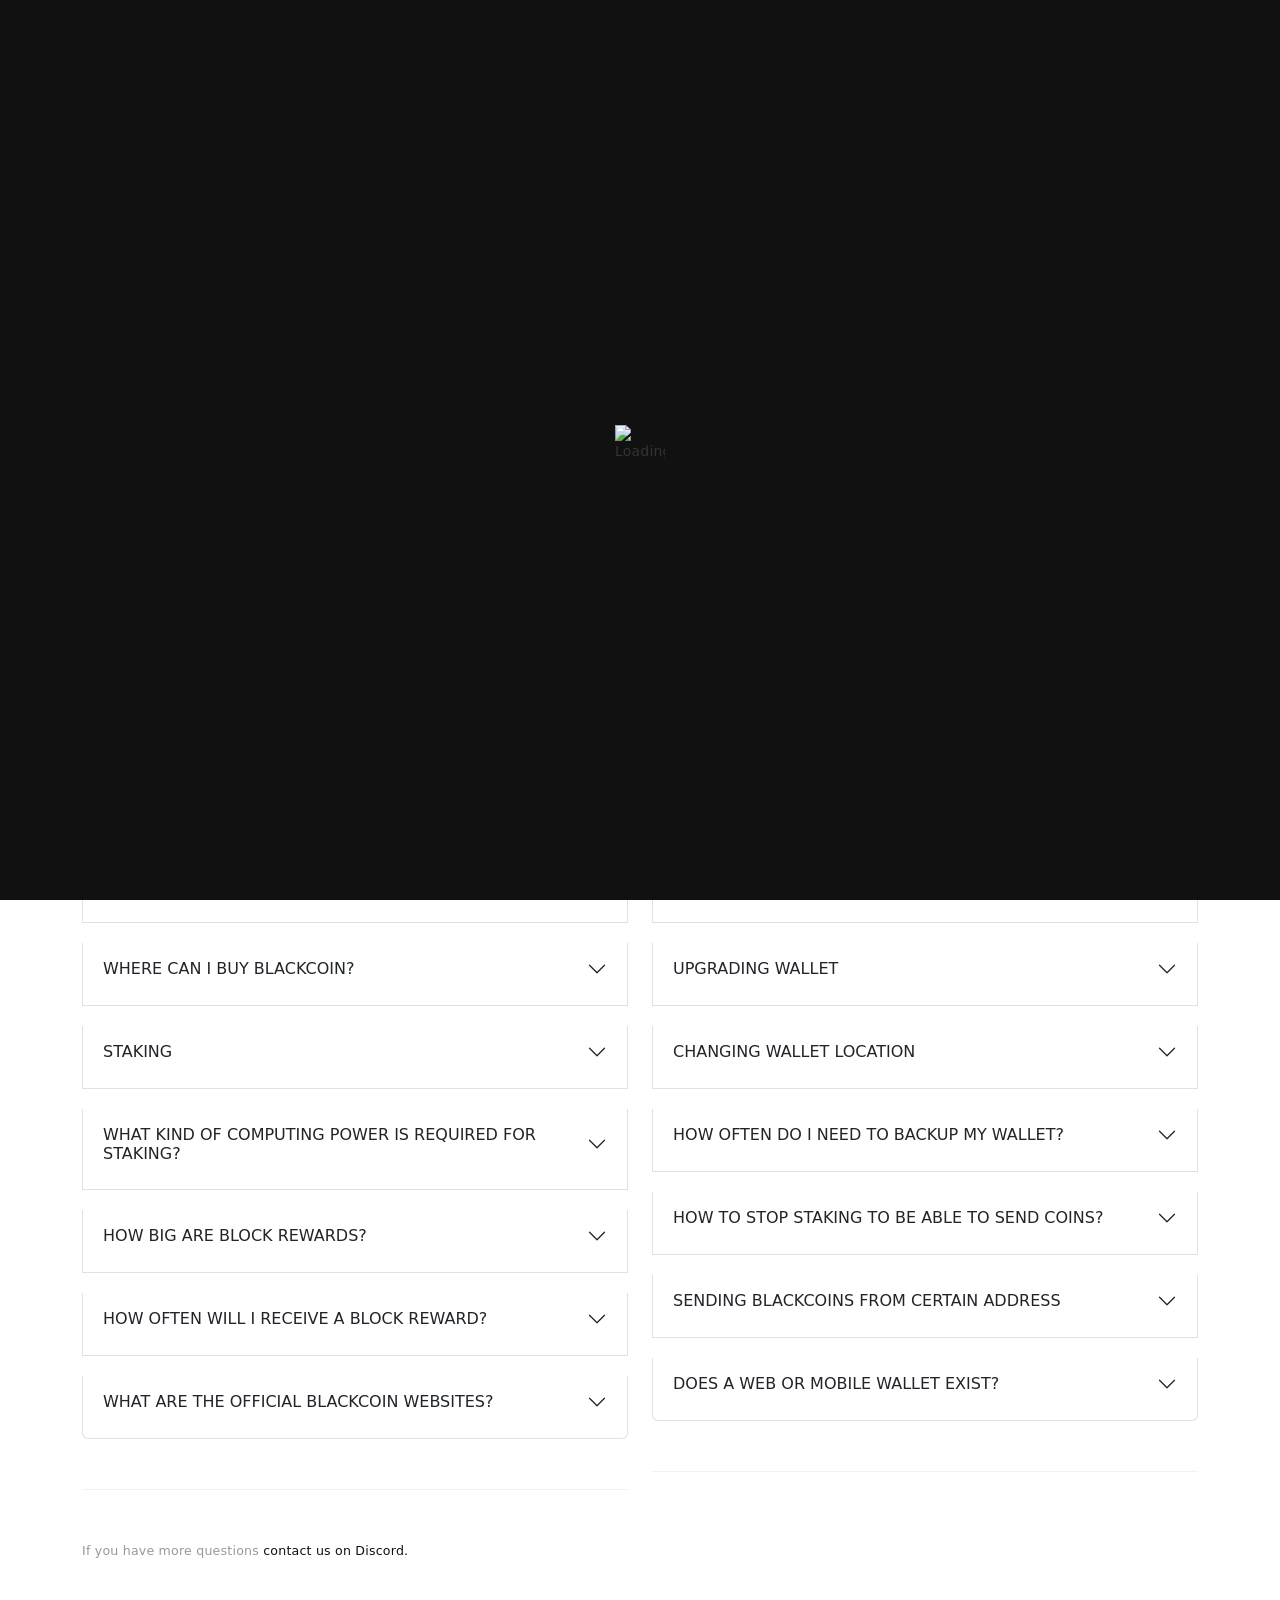
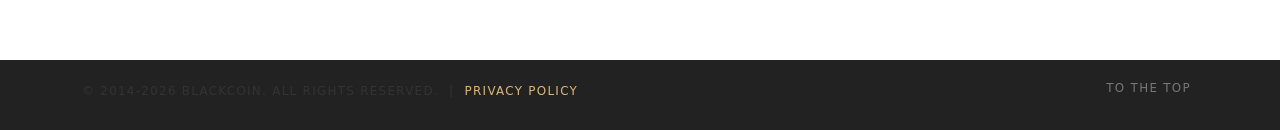
==== faq/index.html @ 96b2a144 "bootstrap 5 upgrade - phase 1" ====
<!doctype html>
<html class="no-js" lang="en">

<head>
  <meta charset="utf-8">
  <meta http-equiv="X-UA-Compatible" content="IE=edge">
  <meta name="viewport" content="width=device-width, initial-scale=1">
  <title>Blackcoin - F.A.Q</title>
  <meta name="description"
    content="Blackcoin FAQ - Frequently asked questions about Blackcoin, Proof of Stake, staking rewards, and the BLK cryptocurrency.">

  <!-- Favicon -->
  <link rel="shortcut icon" href="../favicon.ico">
  <!-- Bootstrap -->
  <link rel="stylesheet" href="../assets/styles/bootstrap/5.3.3/bootstrap.min.css">
  <!-- Fonts -->
  <link rel="stylesheet" href="../assets/styles/fontawesome/all.min.css">
  <link rel="stylesheet" href="../assets/styles/fontawesome/v4-shims.min.css">
  <!-- Slider -->
  <link rel="stylesheet" href="../assets/styles/slick.css">
  <!-- Animate.css -->
  <link rel="stylesheet" href="../assets/styles/animate.css">


  <!-- Definity CSS -->
  <link rel="stylesheet" href="../assets/styles/main.bs5.css">
  <link rel="stylesheet" href="../assets/styles/responsive.bs5.css">

  <!-- Specific to this site - Last to run -->
  <link rel="stylesheet" href="../assets/styles/blackcoin.css">

  <style id="custom styles" type="text/css">
    a {
      color: #ddb77a;
      text-decoration: none !important;
    }

    a:hover {
      color: #ccc !important;
    }

    a:focus {
      color: #ccc !important;
    }
  </style>

</head>

<body id="page-top">

  <!-- ========== Preloader ========== -->

  <div class="preloader">
    <img src="../assets/images/loader.svg" alt="Loading...">
  </div>



  <!-- ========== Navigation ========== -->

  <nav class="navbar navbar-expand-md navbar-dark bg-dark fixed-top mega navbar-trans" role="navigation">
    <div class="container">
      <div class="navbar-header">
        <button class="navbar-toggler collapsed" type="button" data-bs-toggle="collapse" href="#navbar"
          aria-expanded="false" aria-controls="navbar">
          <span class="visually-hidden">Toggle navigation</span>
          <span class="navbar-toggler-icon"></span>
        </button>

        <!-- Logo -->
        <a class="navbar-brand" href="../"><img src="../assets/images/logo-light.png" alt="Blackcoin - Logo"></a>
      </div><!-- / .navbar-header -->

      <!-- Navbar Links -->
      <div id="navbar" class="navbar-collapse collapse">
        <ul class="nav navbar-nav">

          <!-- Home -->
          <li class="dropdown mega-fw">
            <a href="../">Home</a>
          </li><!-- / Home -->


          <!-- Discover -->
          <li class="dropdown">
            <a href="/#" class="dropdown-toggle" data-bs-toggle="dropdown"
              role="button" aria-haspopup="true" aria-expanded="false"><span style="color: #ddb77a;">Discover
              </span><span class="caret"></span></a>
            <ul class="dropdown-menu">
              <div class="row">
                <!-- Basic -->
                <div class="col-lg-6 mb-sm-30">
                  <li><a href="../#about">About</a></li>
                  <!--<li><a href="bounties/">Bounties</a></li>-->
                  <li><a href="../#community">Community</a></li>
                  <li><a href="../#donations">Donations</a></li>
                  <li><a href="../team/">Team</a></li>
                  <!--<li><a href="#features">Features</a></li>-->
                  <li><a href="../faq/"><span style="color: #ddb77a;">FAQ</span></a></li>
                </div>
              </div><!-- / .row -->
            </ul><!-- / .dropdown-menu -->
          </li><!-- / Discover -->


          <!-- Buy -->
          <li class="dropdown mega-fw">
            <a href="../#buy">Buy </a>
          </li><!-- / Buy -->


          <!-- Downloads -->
          <li class="dropdown mega-fw">
            <a href="../#downloads">Downloads </a>
          </li><!-- / Downloads -->


        </ul><!-- / .nav .navbar-nav -->


        <!-- Navbar Links Right -->
        <ul class="nav navbar-nav ms-auto">


          <!-- Links -->
          <li class="dropdown">
            <a href="../#" class="dropdown-toggle" data-bs-toggle="dropdown"
              role="button" aria-haspopup="true" aria-expanded="false"><span style="color: #ddb77a;">Links </span><span
                class="caret"></span></a>
            <ul class="dropdown-menu">
              <li><a href="https://chainz.cryptoid.info/blk/">CryptoID Explorer</a></li>
              <li><a href="https://www.coingecko.com/en/coins/blackcoin">Coingecko</a></li>
              <li><a href="https://coinmarketcap.com/currencies/blackcoin/#charts">Coinmarketcap</a></li>
              <li><a href="https://coinpaprika.com/coin/blk-blackcoin/">Coinpaprika</a></li>
              <li><a href="https://blackcoin.nl">BlackcoinNL</a></li>
              <!-- <li><a href="https://bitinfocharts.com/blackcoin/">Bitinfocharts Explorer</a></li> -->
              <li><a href="https://gitlab.com/blackcoin/">Gitlab</a></li>
              <li><a href="https://github.com/CoinBlack/">Github</a></li>
            </ul>
          </li><!-- / Links -->

          <!-- News -->

          <li class="dropdown mega-fw">
            <a href="#" class="dropdown-toggle" data-bs-toggle="dropdown"
              role="button" aria-haspopup="true" aria-expanded="false"><span class="badge bg-danger">News </span><span
                class="caret"></span></a>
            <ul class="dropdown-menu">
              <div class="row" style="margin: 0; padding: 15px 0;">
                <div class="col-lg-6 mb-sm-20">
                  <li class="dropdown-header">Markets</li>
                  <li role="separator" class="divider"></li>

                  <div style="padding: 0 20px;">
                    <script src="https://widgets.coingecko.com/gecko-coin-ticker-widget.js"></script>
                    <gecko-coin-ticker-widget locale="en" dark-mode="true" transparent-background="true"
                      coin-id="blackcoin" initial-currency="usd"></gecko-coin-ticker-widget>
                  </div>
                </div>

                <div class="col-lg-6 mb-sm-20">
                  <li class="dropdown-header">X</li>
                  <li role="separator" class="divider"></li>

                  <div class="textwidget">
                    <center>
                      <p style="background-color: #171717; padding: 20px;">
                        <a href="https://x.com/BlackcoinOrg" target="_blank" rel="noopener" style="color: #ddb77a;">@BlackcoinOrg on X</a><br><br>
                        <a href="https://x.com/BlackcoinNL" target="_blank" rel="noopener" style="color: #ddb77a;">@BlackcoinNL on X</a>
                      </p>
                    </center>
                  </div>
                </div>
              </div>
            </ul>
          </li><!-- / News -->
        </ul><!-- / .nav .navbar-nav .ms-auto -->
      </div>
      <!--/.navbar-collapse -->
    </div><!-- / .container -->
  </nav><!-- / .navbar -->

  <!-- ========== END HEAD ========== -->
  <!-- ========== END HEAD ========== -->
  <!-- ========== END HEAD ========== -->
  <!-- ========== END HEAD ========== -->
  <!-- ========== END HEAD ========== -->


  <!-- ========== FAQ Layout - 1 ========== -->

  <section class="container section">
    <header class="sec-heading">
      <h2>General Questions</h2>
      <span class="subheading">Frequently Asked Questions</span>
    </header>

    <div class="row ws-s">

      <!-- FAQ Group 1 -->
      <div class="col-md-6">
        <div class="faq-group-header ws-s">
          <h4 class="mb-30">General</h4>
          <p>General questions about Blackcoin.</p>
        </div>

        <!-- FAQ Accordion -->
        <div class="accordion accordions-1 ws-s" id="faq-accordion-1">

          <!-- Item 1 -->
          <div class="accordion-item">
            <h2 class="accordion-header" id="faq-1-h-1">
              <button class="accordion-button collapsed" type="button" data-bs-toggle="collapse" data-bs-target="#faq-1-collapse-1">
                MORE ABOUT BLACKCOIN
              </button>
            </h2>
            <div id="faq-1-collapse-1" class="accordion-collapse collapse" data-bs-parent="#faq-accordion-1">
              <div class="accordion-body">
                Think of it like a <span style="color: #c19959;">peoples bank</span>. Your <span
                  style="color: #c19959;">accounts cant be frozen</span>, it is completely and <span
                  style="color: #c19959;">always free</span>, it is <span style="color: #c19959;">anonymous</span>, much
                <span style="color: #c19959;">more secure</span> than traditional banking and <span
                  style="color: #c19959;">payments can be sent to anyone in the world within seconds</span>.<br />
                Anyone can create an account just by downloading the software. This bank has no owners and cannot be
                shut down. Because it is <span style="color: #c19959;">peer to peer</span>, it is <span
                  style="color: #c19959;">completely transparent</span>. There is a limited supply of coins making it
                valuable and a great store of wealth like gold. New coins can only be generated by the networks 1%
                rewards.<p>
                <p>So welcome to the <span style="color: #c19959;">future of currency!</span></p>
                <p><span style="color: #c19959;">Safe, fast, secure, anonymous, exciting and most of all fun!</span>
                </p>
                <p>Here are some other accomplishments or honorable mentions:</p>
                <p>-Blackcoin was the <span style="color: #c19959;">first coin to go full proof of stake.</span><br />
                  -It is also the worlds <span style="color: #c19959;">first coin to have working smart
                    contracts.</span><br />
                  -In early 2014 Blackcoin was the <span style="color: #c19959;">first coin to combine POS with a
                    multipool.</span> It was so powerful it was nicknamed the "Blackhole".<br />
                  -Blackcoin was the <span style="color: #c19959;">first coin to crowdfund and hire an advertising/PR
                    agency Max Bourges!</span><br />
                  -Blackcoin is known for <span style="color: #c19959;">having an outstanding community.</span>
                  Everyone is a star here at Blackcoin. They have all worked tirelessly to make this coin one of
                  actions instead of words.</p>
              </div>
            </div>
          </div><!-- / .accordion-item -->

          <!-- Item 2 -->
          <div class="accordion-item">
            <h2 class="accordion-header" id="faq-1-h-2">
              <button class="accordion-button collapsed" type="button" data-bs-toggle="collapse" data-bs-target="#faq-1-collapse-2">
                HOW DOES IT WORK?
              </button>
            </h2>
            <div id="faq-1-collapse-2" class="accordion-collapse collapse" data-bs-parent="#faq-accordion-1">
              <div class="accordion-body">
                Did you know that in the United States that cryptocurrency is considered a commodity? So this means you
                get incredible tax breaks! Also many countries do not even tax it. Many people think smart contracts are
                the future! This is like the dawn of the internet.<br />
                <span style="color: #c19959;">Money will never be the same again</span>. So how does this work?<p>
                <p>The ability to manage transactions and issue additional blackcoins is all handled by the network of
                  users utilizing Blackcoin. <br />
                  So this means <span style="color: #c19959;">YOU are the banker</span>. Because the <span
                    style="color: #c19959;">Blackcoin network is run by the people</span>, holders of Blackcoin, <span
                    style="color: #c19959;">who receive a 1% yearly reward through a process called
                    staking</span>.<br />
                  Blackcoin is <span style="color: #c19959;">open-source</span> too, meaning that the software that
                  makes it function is completely available for public scrutiny giving you peace of mind. <span
                    style="color: #c19959;">No one owns Blackcoin</span>, it is not a single entity; <span
                    style="color: #c19959;">anyone can be a part of it</span>. The bank history is also called a
                  "Blockchain". This history is shared by everyone. So when you download the program you save a copy
                  of the history and share it! In addition you will stake while the software is running and make sure
                  the bank history is secure. So it is <span style="color: #c19959;">impossible to counterfeit</span>.
                  Your account is a collection of keys. You can use those keys to sign transactions and evencontracts!
                  Nobody else in the world has a copy of those keys, only you. So it is <span
                    style="color: #c19959;">impossible to forge your digital signature</span>. Thanks to the brilliant
                  combination of digital signatures and torrents, cryptocurrency has risen to popularity.</p>
                <p>So to summarize:</p>
                <p>&#8211;<span style="color: #c19959;">Everyone gets paid to keep the network secure</span><br />
                  -Everyone shares the bank history, so <span style="color: #c19959;">its transparent</span><br />
                  -The software is open source so you know <span style="color: #c19959;">its safe</span><br />
                  &#8211;<span style="color: #c19959;">It is anonymous</span> and anyone can open an account<br />
                  &#8211;<span style="color: #c19959;">It is extremely fast</span>, you can send money to anyone in
                  the world within minutes<br />
                  &#8211;<span style="color: #c19959;">It is</span> and will always BE <span
                    style="color: #c19959;">FREE.</span>
              </div>
            </div>
          </div><!-- / .accordion-item -->

          <!-- Item 3 -->
          <div class="accordion-item">
            <h2 class="accordion-header" id="faq-1-h-3">
              <button class="accordion-button collapsed" type="button" data-bs-toggle="collapse" data-bs-target="#faq-1-collapse-3">
                BLACKCOIN VS BITCOIN
              </button>
            </h2>
            <div id="faq-1-collapse-3" class="accordion-collapse collapse" data-bs-parent="#faq-accordion-1">
              <div class="accordion-body">
                So <span style="color: #c19959;">what makes Blackcoin so different from Bitcoin?</span>
                <p>
                <p>We love Bitcoin however we also seek to improve on it. <span style="color: #c19959;">Because
                    Bitcoin is so big, it takes too much time for people to agree on innovative changes</span>. This
                  is why there was a huge surge in alternative currencies last few years. This has paved the way for
                  Blackcoin.<br />
                  <span style="color: #c19959;">Blackcoin</span> has continued to lead the way in blockchain
                  innovation. <br />
                  The coin itself <span style="color: #c19959;">has been forked from Github more than any other coin
                    in the world!</span> It was started by Rat4 who worked on mostly POS (Proof of Stake) innovations.
                  Rat4 wanted to prove that staking could be <span style="color: #c19959;">secure and more efficient
                    than BitCoins old fashioned and expensive Proof of Work</span>.
                </p>
                <p>Several members of the community combined the fast POS with a mining pool to help support the
                  market price and volume by applying upward pressure and this resulted in a huge rise in Blackcoin
                  popularity. Later Rat4 was joined by David Zimbeck the sole creator of <span
                    style="color: #c19959;">BlackHalo</span> who was an active community member. David who was
                  previously well known in other fields such as Chess and Entertainment taught himself Python and
                  coded a 'Smart Contracting' platform called BitHalo. Because he believed in Rat4 and agreed with the
                  security of Blackcoin and the Multipool innovations, David chose to debut Halo in Blackcoin. Because
                  of this, <span style="color: #c19959;">Blackcoin was an entire year ahead of other Smart Contracting
                    proposals such as Ethereum</span>. Rat4 then took to making proof of stake more secure by forcing
                  users to interact more with the network and to eliminate some of the security flaws. So he created
                  <span style="color: #c19959;">Proof of Stake 2.0</span>. In 2015, Rat4 has started working on a 3.0
                  protocol to finally master the protocol. In the meantime, David released a Decentralized Marketplace
                  and Decentralized Servers and greatly improved BlackHalo giving it tons of new and exciting features
                  focused on user friendliness. All of this was to prepare the coin for the arrival of a <span
                    style="color: #c19959;">Decentralized Exchange built solely on Blackcoin</span>. Since then, many
                  other developers have contributed. Drunkonsound, a community member, built and sponsored the exco.in
                  exchange as well as several other Blackcoin projects. The exco.in exchange was the first exchange to
                  have live, high frequency trading and built with lots of great charting and features for trading.
                  Again Blackcoin grew and a new project, Legionairre was also started by a community member, btclaw.
                  Legionairre gives people the ability to have <span style="color: #c19959;">Stealth Addresses</span>.
                  Their primary focus is your privacy. The momentum in Blackcoin has been continuing and <span
                    style="color: #c19959;">every year more new and exciting features are being added</span>.
                </p>
                <p>The best part is, if you get involved you can be part of all of the excitement of <span
                    style="color: #c19959;">the future of the internet</span>.
              </div>
            </div>
          </div><!-- / .accordion-item -->

          <!-- Item 4 -->
          <div class="accordion-item">
            <h2 class="accordion-header" id="faq-1-h-4">
              <button class="accordion-button collapsed" type="button" data-bs-toggle="collapse" data-bs-target="#faq-1-collapse-4">
                PROOF OF STAKE VS PROOF OF WORK
              </button>
            </h2>
            <div id="faq-1-collapse-4" class="accordion-collapse collapse" data-bs-parent="#faq-accordion-1">
              <div class="accordion-body">
                Proof-of-Work was a fantastic innovation that formed the backbone of the original Bitcoin protocol. The
                idea is that by solving a computationally intensive math problem, one can prove the effort they've done
                to secure the protocol. This is how a blockchain is generated, and the effort that is required to
                perform this computations contribute to a coin's scarcity and value. <p></p>
                However, <span style="color: #c19959;">Proof-of-Work eventually becomes an extraordinarily expensive
                  system</span>.<p></p>
                <span style="color: #c19959;">Proof of Stake solves this issue</span> in a very elegant way. Rather than
                using computer power as a scarce resource to generate security, Proof of Stake uses the scarcity of the
                coin itself. A user may choose to <span style="color: #c19959;">"stake" his coins to generate the next
                  block in the chain</span>, and his chance of doing so is basically proportional to the weight of his
                own coins. <p></p>
                Blackcoin was notably the first coin to use a Proof-of-Work creation cycle followed by transition to
                full Proof-of-stake. <br />
                <span style="color: #c19959;">Proof-of-Stake is eco-friendly and efficient, and avoids the vast waste of
                  energy and hardware overhead of Proof-of-Work based networks</span>.<br />
                Over time, Blackcoin's core protocol has made industry-leading improvements to Proof-of-Stake security
                and general functionality (PoS 2.0 and PoS 3.0).
              </div>
            </div>
          </div><!-- / .accordion-item -->

          <!-- Item 5 -->
          <div class="accordion-item">
            <h2 class="accordion-header" id="faq-1-h-5">
              <button class="accordion-button collapsed" type="button" data-bs-toggle="collapse" data-bs-target="#faq-1-collapse-5">
                THE ANNUAL INFLATION OF BLACKCOIN
              </button>
            </h2>
            <div id="faq-1-collapse-5" class="accordion-collapse collapse" data-bs-parent="#faq-accordion-1">
              <div class="accordion-body">
                It is a fixed amount of BLK due to <span style="color: #c19959;">static block reward</span>, and a
                slightly less inflation rate year on year because of that. <br />
                <p></p>
                The block time target is 67 seconds, so working that out per year (60/67 x 60) x 24 x 365 is 470686
                block rewards (1.5BLK) in a year which is <span style="color: #c19959;">706,030 new BLK per year
                  roughly.</span> As of right now, 706,030 is 1.172% of the total supply of 60,238,885 BLK. <br />
                <p></p>
                This 1.172% is distributed to only fraction of the shareholders, the ones who stake. <span
                  style="color: #c19959;">The reward rate is way above 1%, average to 4-8% annual depending on time and
                  amount of
                  BLK staked.</span><br />
                <p></p>
                That means if only 20% of coins were being actively staked, you could actually get around 5%/year for
                continually staking, since 80% of people (avg) weren't staking and get nothing.
              </div>
            </div>
          </div><!-- / .accordion-item -->

          <!-- Item 6 -->
          <div class="accordion-item">
            <h2 class="accordion-header" id="faq-1-h-6">
              <button class="accordion-button collapsed" type="button" data-bs-toggle="collapse" data-bs-target="#faq-1-collapse-6">
                WHERE CAN I CHECK THE NETWORK WEIGHT?
              </button>
            </h2>
            <div id="faq-1-collapse-6" class="accordion-collapse collapse" data-bs-parent="#faq-accordion-1">
              <div class="accordion-body">
                You can check the network weight on the <span style="color: #c19959;">bottom right of your
                  wallet</span>.<br /> or by running the getstakinginfo command from the debug console.
                Network weight is computed from the last 72 blocks.
              </div>
            </div>
          </div><!-- / .accordion-item -->

          <!-- Item 7 -->
          <div class="accordion-item">
            <h2 class="accordion-header" id="faq-1-h-7">
              <button class="accordion-button collapsed" type="button" data-bs-toggle="collapse" data-bs-target="#faq-1-collapse-7">
                WHERE CAN I BUY BLACKCOIN?
              </button>
            </h2>
            <div id="faq-1-collapse-7" class="accordion-collapse collapse" data-bs-parent="#faq-accordion-1">
              <div class="accordion-body">
                You can purchase blackcoins on different <span style="color: #c19959;">online exchanges</span>.<br />
                <p></p>
                You could find exchanges with the biggest volumes at <a
                  href=" https://coinmarketcap.com/currencies/blackcoin/#markets"
                  target="_blank">Coinmarketcap.com/Markets</a>
              </div>
            </div>
          </div><!-- / .accordion-item -->

          <!-- Item 8 -->
          <div class="accordion-item">
            <h2 class="accordion-header" id="faq-1-h-8">
              <button class="accordion-button collapsed" type="button" data-bs-toggle="collapse" data-bs-target="#faq-1-collapse-8">
                STAKING
              </button>
            </h2>
            <div id="faq-1-collapse-8" class="accordion-collapse collapse" data-bs-parent="#faq-accordion-1">
              <div class="accordion-body">
                Blackcoin is a pure PoS (Proof-of-Stake) coin and can no longer be mined in the usual way. However, you
                can still mine by what is called <span style="color: #c19959;">Staking</span>. This also serves to <span
                  style="color: #c19959;">secure the network</span> and aid in the various transactions made for all
                Blackcoin users. <span style="color: #c19959;">Staking will earn you from 1% to 8% (depend on the
                  network weight) of your total amount of coins held in your wallet over the period of a year</span>,
                and will start as soon as you have unlocked your wallet. <p></p>
                Once you start to Stake, you will notice that a certain amount of coins will be placed into your Stake
                balance (you can see this under the Overview tab on your wallet) and those coins will begin to stake.
                <span style="color: #c19959;">The more coins you have, the more coins you will earn by Staking.</span>
              </div>
            </div>
          </div><!-- / .accordion-item -->

          <!-- Item 9 -->
          <div class="accordion-item">
            <h2 class="accordion-header" id="faq-1-h-9">
              <button class="accordion-button collapsed" type="button" data-bs-toggle="collapse" data-bs-target="#faq-1-collapse-9">
                WHAT KIND OF COMPUTING POWER IS REQUIRED FOR STAKING?
              </button>
            </h2>
            <div id="faq-1-collapse-9" class="accordion-collapse collapse" data-bs-parent="#faq-accordion-1">
              <div class="accordion-body">
                Staking doesn't need to do a lot of work, so the <span style="color: #c19959;">requirements are
                  incredibly small</span>.<br />
                You would have a hard time to find a computer today that is NOT able to stake.
              </div>
            </div>
          </div><!-- / .accordion-item -->

          <!-- Item 10 -->
          <div class="accordion-item">
            <h2 class="accordion-header" id="faq-1-h-10">
              <button class="accordion-button collapsed" type="button" data-bs-toggle="collapse" data-bs-target="#faq-1-collapse-10">
                HOW BIG ARE BLOCK REWARDS?
              </button>
            </h2>
            <div id="faq-1-collapse-10" class="accordion-collapse collapse" data-bs-parent="#faq-accordion-1">
              <div class="accordion-body">
                You get <span style="color: #c19959;">1.5 BLK reward + any tx fees in that block</span>.
              </div>
            </div>
          </div><!-- / .accordion-item -->

          <!-- Item 11 -->
          <div class="accordion-item">
            <h2 class="accordion-header" id="faq-1-h-11">
              <button class="accordion-button collapsed" type="button" data-bs-toggle="collapse" data-bs-target="#faq-1-collapse-11">
                HOW OFTEN WILL I RECEIVE A BLOCK REWARD?
              </button>
            </h2>
            <div id="faq-1-collapse-11" class="accordion-collapse collapse" data-bs-parent="#faq-accordion-1">
              <div class="accordion-body">
                With 10000 BLK you can expect to stake around once a day (1.5BLK). <br />
                <p></p>
                There's no predicting exactly how many stakes you will get. However, <span style="color: #c19959;">if
                  you stake with more coins, you get more blocks and you more likely to find a reward</span>. Someone
                staking 24 hours a day, 365 days a year would get more (~24x) than someone staking the same amount of
                coins an hour a day. <br />
                <p></p>
                Staking is a kind of lottery. Some days you'll get more than usual, some days less. It's just an
                estimate.
              </div>
            </div>
          </div><!-- / .accordion-item -->

          <!-- Item 12 -->
          <div class="accordion-item">
            <h2 class="accordion-header" id="faq-1-h-12">
              <button class="accordion-button collapsed" type="button" data-bs-toggle="collapse" data-bs-target="#faq-1-collapse-12">
                WHAT ARE THE OFFICIAL BLACKCOIN WEBSITES?
              </button>
            </h2>
            <div id="faq-1-collapse-12" class="accordion-collapse collapse" data-bs-parent="#faq-accordion-1">
              <div class="accordion-body">
                <a href="https://blackcoin.org/" target="_blank">https://blackcoin.org</a> - <a
                  href="https://blackcoinmore.org/" target="_blank">https://blackcoinmore.org</a> - <a
                  href="https://blackcoin.nl/" target="_blank">https://blackcoin.nl</a> are <span
                  style="color: #c19959;">the only official Blackcoin websites</span>.<br />
                <p></p>
                DO NOT DOWNLOAD FROM OR SIGN UP TO ANY OTHER BLACKCOIN LOOK WEBSITE!
              </div>
            </div>
          </div><!-- / .accordion-item -->

        </div><!-- / .accordion -->

        <hr class="mb-sm-50">
      </div><!-- / .col-md-6 -->


      <!-- FAQ Group 2 -->
      <div class="col-md-6">
        <div class="faq-group-header ws-s">
          <h4 class="mb-30">Wallet</h4>
          <p>Wallet related questions/issues.</p>
        </div>

        <!-- FAQ Accordion -->
        <div class="accordion ws-s accordions-1" id="faq-accordion-2">

          <!-- Item 1 -->
          <div class="accordion-item">
            <h2 class="accordion-header" id="faq-2-h-1">
              <button class="accordion-button collapsed" type="button" data-bs-toggle="collapse" data-bs-target="#faq-2-collapse-1">
                HOW LONG DOES THE WALLET TAKE TO SYNC?
              </button>
            </h2>
            <div id="faq-2-collapse-1" class="accordion-collapse collapse" data-bs-parent="#faq-accordion-2">
              <div class="accordion-body">
                The current bootstrap is around 10.0 GB. It can take a long time to download (<span
                  style="color: #c19959;">depending on your internet speed and available peers</span>). <p></p>
              </div>
            </div>
          </div>

          <!-- Item 2 -->
          <div class="accordion-item">
            <h2 class="accordion-header" id="faq-2-h-2">
              <button class="accordion-button collapsed" type="button" data-bs-toggle="collapse" data-bs-target="#faq-2-collapse-2">
                WHY IS WALLET NOT SYNCING?
              </button>
            </h2>
            <div id="faq-2-collapse-2" class="accordion-collapse collapse" data-bs-parent="#faq-accordion-2">
              <div class="accordion-body">
                1. Make sure you have the <span style="color: #c19959;">latest wallet version</span>.<br />
                <p></p>
                2. Make sure your <span style="color: #c19959;">Firewall or Anti Virus software do not block wallet
                  connections</span>.<br />
                <p></p>
                3. Make sure your <span style="color: #c19959;">system's clock is accurate</span>.<br />
                <p></p>
                4. <span style="color: #c19959;">Coins take around 8 hours (~501 Blocks) to mature</span>.<br />
                <p></p>
                5. Wallet will create his own peer circle. It takes time. <p></p>
                However you can help the wallet with giving it a list of nodes:<p></p>
                To apply addnode, you have to find your blackcoin.conf (Legacy) or blackmore.conf (More). It should be
                here: <br />
                <p></p>
                Windows: %APPDATA%\blackmore\<br />
                Linux: $HOME/.blackmore/<br />
                Mac OSX: $HOME/Library/Application Support/blackmore/<br />
                <p></p>
                Then go to https://chainz.cryptoid.info/blk/#!network<br />
                Click on "node list"<br />
                Copy the whole list to the end of the .conf<br />
                Start Blackcoin <br />
                <p></p>
                * Sometimes OS hides file extensions so check if a .conf is not actually .conf.txt<br />
                <p></p>
                If you still receiving problems, check your debug.log, look for errors and ask on <a
                  href="https://discord.blackcoin.nl">Blackcoin Discord</a>
                <p></p>
                WHATEVER YOU DO, <span style="color: #c19959;">BACKUP YOUR WALLET.DAT!</span>
              </div>
            </div>
          </div>

          <!-- Item 3 -->
          <div class="accordion-item">
            <h2 class="accordion-header" id="faq-2-h-3">
              <button class="accordion-button collapsed" type="button" data-bs-toggle="collapse" data-bs-target="#faq-2-collapse-3">
                HOW TO SEND BLACKCOIN?
              </button>
            </h2>
            <div id="faq-2-collapse-3" class="accordion-collapse collapse" data-bs-parent="#faq-accordion-2">
              <div class="accordion-body">
                To send coins is very straight forward. <br />
                If you are sending these coins to a friend, exchange or business, then all you will need is their <span
                  style="color: #c19959;">Receive address</span> (known as a deposit address on exchanges).<br />
                If your wallet is encrypted, which hopefully it is, you will also need to have your <span
                  style="color: #c19959;">passphrase</span> (encryption phrase) ready as this is required every time you
                want to send coins out of your wallet. <br />
                <p></p>
                <span style="color: #c19959;">Pay To:</span> Enter the Blackcoin address of your friend/exchange or
                business. (These addresses will also be stored in your built-in address book, where you can label or
                re-label whenever you wish) <br />
                <p></p>
                <span style="color: #c19959;">Label:</span> This makes it easier for you to remember who the address
                belong to, so if you send to an exchange like say XeggeX, type in XeggeX exchange. <br />
                <p></p>
                <span style="color: #c19959;">Amount:</span> How much you want to send. <br />
                <p></p>
                Please note that if you are sending coins to an address, make sure that you <span
                  style="color: #c19959;">copy and paste the address</span> in to the Pay To area instead of typing it
                in. <br />
                This will hopefully prevent you from entering an incorrect address.
              </div>
            </div>
          </div>

          <!-- Item 4 -->
          <div class="accordion-item">
            <h2 class="accordion-header" id="faq-2-h-4">
              <button class="accordion-button collapsed" type="button" data-bs-toggle="collapse" data-bs-target="#faq-2-collapse-4">
                HOW TO RECEIVE BLACKCOINS?
              </button>
            </h2>
            <div id="faq-2-collapse-4" class="accordion-collapse collapse" data-bs-parent="#faq-accordion-2">
              <div class="accordion-body">
                Like sending coins, receiving them is just as simple. <br />
                If you have just bought some blackcoins from an exchange, or are being paid in BLK then you will need to
                have a Receive Address so that the coins can be sent straight to your wallet.
                <br /> By default you will only have one <span style="color: #c19959;">Receive Address</span>, so just
                right-click on it and select <span style="color: #c19959;">Copy Address</span>. This prevents from
                trying to manually type it out and making errors.
                <br />Now <span style="color: #c19959;">give that address to whoever wishes to pay you (or
                  exchange)</span>. <br />
                <p></p>
                You dont have to use the same address to receive coins for every transaction as <span
                  style="color: #c19959;">creating a new address is very simple</span>. <br />
                Just <span style="color: #c19959;">click New Address at the bottom and then label it whatever you
                  wish</span> (eg. Donation from site) so you can view individual transaction made to you easier over
                time.
              </div>
            </div>
          </div>

          <!-- Item 5 -->
          <div class="accordion-item">
            <h2 class="accordion-header" id="faq-2-h-5">
              <button class="accordion-button collapsed" type="button" data-bs-toggle="collapse" data-bs-target="#faq-2-collapse-5">
                HOW TO OPEN YOUR WALLET FOR STAKING?
              </button>
            </h2>
            <div id="faq-2-collapse-5" class="accordion-collapse collapse" data-bs-parent="#faq-accordion-2">
              <div class="accordion-body">
                Wallet Settings > <span style="color: #c19959;">Unlock Wallet</span>
              </div>
            </div>
          </div>

          <!-- Item 6 -->
          <div class="accordion-item">
            <h2 class="accordion-header" id="faq-2-h-6">
              <button class="accordion-button collapsed" type="button" data-bs-toggle="collapse" data-bs-target="#faq-2-collapse-6">
                WHAT IS THE MAX AMOUNT OF NETWORK CONNECTIONS?
              </button>
            </h2>
            <div id="faq-2-collapse-6" class="accordion-collapse collapse" data-bs-parent="#faq-accordion-2">
              <div class="accordion-body">
                The outbound connection is cap at <span style="color: #c19959;">16 max</span>.<br />
                If you want more connections, you need to accept inbound connections. <br />
                The wallet listen on port 15714. Just check if that port is not blocked. Also, It takes time for other
                peers to discover your nodes and connect to it.
              </div>
            </div>
          </div>

          <!-- Item 7 -->
          <div class="accordion-item">
            <h2 class="accordion-header" id="faq-2-h-7">
              <button class="accordion-button collapsed" type="button" data-bs-toggle="collapse" data-bs-target="#faq-2-collapse-7">
                UPGRADING WALLET
              </button>
            </h2>
            <div id="faq-2-collapse-7" class="accordion-collapse collapse" data-bs-parent="#faq-accordion-2">
              <div class="accordion-body">
                Just <span style="color: #c19959;">replace the old binary with the new one</span>. <br />
                Before upgrading, make sure that you have the lastest <span style="color: #c19959;">backup of your
                  wallet.dat file</span>.
              </div>
            </div>
          </div>

          <!-- Item 8 -->
          <div class="accordion-item">
            <h2 class="accordion-header" id="faq-2-h-8">
              <button class="accordion-button collapsed" type="button" data-bs-toggle="collapse" data-bs-target="#faq-2-collapse-8">
                CHANGING WALLET LOCATION
              </button>
            </h2>
            <div id="faq-2-collapse-8" class="accordion-collapse collapse" data-bs-parent="#faq-accordion-2">
              <div class="accordion-body">
                Create a <span style="color: #c19959;">shortcut that runs blackcoin-qt.exe -datadir=NEW LOCATION</span>
              </div>
            </div>
          </div>

          <!-- Item 9 -->
          <div class="accordion-item">
            <h2 class="accordion-header" id="faq-2-h-9">
              <button class="accordion-button collapsed" type="button" data-bs-toggle="collapse" data-bs-target="#faq-2-collapse-9">
                HOW OFTEN DO I NEED TO BACKUP MY WALLET?
              </button>
            </h2>
            <div id="faq-2-collapse-9" class="accordion-collapse collapse" data-bs-parent="#faq-accordion-2">
              <div class="accordion-body">
                <span style="color: #c19959;">If you send coins from the wallet to other addresses</span>, then you
                should back it up, since sending can create a new change addresses. <br />
                If you are not doing anything other than staking and receiving coins to the same address, then you
                probably don't need to create additional backups.
              </div>
            </div>
          </div>

          <!-- Item 10 -->
          <div class="accordion-item">
            <h2 class="accordion-header" id="faq-2-h-10">
              <button class="accordion-button collapsed" type="button" data-bs-toggle="collapse" data-bs-target="#faq-2-collapse-10">
                HOW TO STOP STAKING TO BE ABLE TO SEND COINS?
              </button>
            </h2>
            <div id="faq-2-collapse-10" class="accordion-collapse collapse" data-bs-parent="#faq-accordion-2">
              <div class="accordion-body">
                Your balance which is <span style="color: #c19959;">staking will be freed after 501
                  confirmations</span>. <br />
                You can track progress in the Transactions tab.
              </div>
            </div>
          </div>

          <!-- Item 11 -->
          <div class="accordion-item">
            <h2 class="accordion-header" id="faq-2-h-11">
              <button class="accordion-button collapsed" type="button" data-bs-toggle="collapse" data-bs-target="#faq-2-collapse-11">
                SENDING BLACKCOINS FROM CERTAIN ADDRESS
              </button>
            </h2>
            <div id="faq-2-collapse-11" class="accordion-collapse collapse" data-bs-parent="#faq-accordion-2">
              <div class="accordion-body">
                If you <span style="color: #c19959;">generated few addresses in your wallet</span>, but you would like
                to <span style="color: #c19959;">choose certain one</span> to send blackcoins from: <br />
                Settings >> options >> display >> "check" display coin control features (experts only) >> apply;<br />
                Send >> inputs >> "check" the address you would like to send from. <br />
              </div>
            </div>
          </div>

          <!-- Item 12 -->
          <div class="accordion-item">
            <h2 class="accordion-header" id="faq-2-h-12">
              <button class="accordion-button collapsed" type="button" data-bs-toggle="collapse" data-bs-target="#faq-2-collapse-12">
                DOES A WEB OR MOBILE WALLET EXIST?
              </button>
            </h2>
            <div id="faq-2-collapse-12" class="accordion-collapse collapse" data-bs-parent="#faq-accordion-2">
              <div class="accordion-body">
                <p>You can use <a href="https://coinomi.com/">Coinomi.</a></p>
                <p>Or the following alternatives:</p>
                <ul>
                  <li><a href="https://wally.id">Wally.id</a></li>
                  <li><a href="https://komodoplatform.com/en/downloads/">Komodo Wallet</a></li>
                </ul>
              </div>
            </div>
          </div>

        </div>

        <hr>
      </div><!-- / .col-md-6 -->
    </div><!-- / .row -->

    <div class="row">

      <!-- FAQ Group 3 -->

      <div class="col-md-6">
        <span class="faq-contact-links"><i class="fa fa-info-circle"></i> If you have more questions <a
            href="https://discord.blackcoin.nl" target="_blank">contact us on Discord.</a></span>
      </div><!-- / .col-md-6 -->
    </div><!-- / .row -->
  </section><!-- / .container -->





  <!-- ========== Footer Widgets ========== -->

  <footer class="footer-widgets">



    <!-- Copyright -->
    <div class="copyright">
      <div class="container">
        <div class="row">

          <div class="col-sm-6">
            <small>&copy; 2014-2026 Blackcoin. All Rights Reserved. &nbsp;|&nbsp; <a href="../privacy/">Privacy Policy</a></small>
          </div>

          <div class="col-sm-6">
            <small><a href="../#page-top" class="float-end to-the-top">To the top<i
                  class="fa fa-angle-up"></i></a></small>
          </div>

        </div><!-- / .row -->
      </div><!-- / .container -->
    </div><!-- / .copyright -->

  </footer><!-- / .footer-widgets -->

  <!-- ========== Scripts ========== -->
  <!-- JS -->
  <script src="../assets/js/jquery-3.7.1.min.js"></script>
  <script src="../assets/js/jquery-migrate-3.4.1.min.js"></script>


  <script src="../assets/styles/bootstrap/5.3.3/bootstrap.bundle.min.js"></script>


  <!-- Definity JS -->
  <script src="../assets/js/main.js"></script>
</body>

</html>
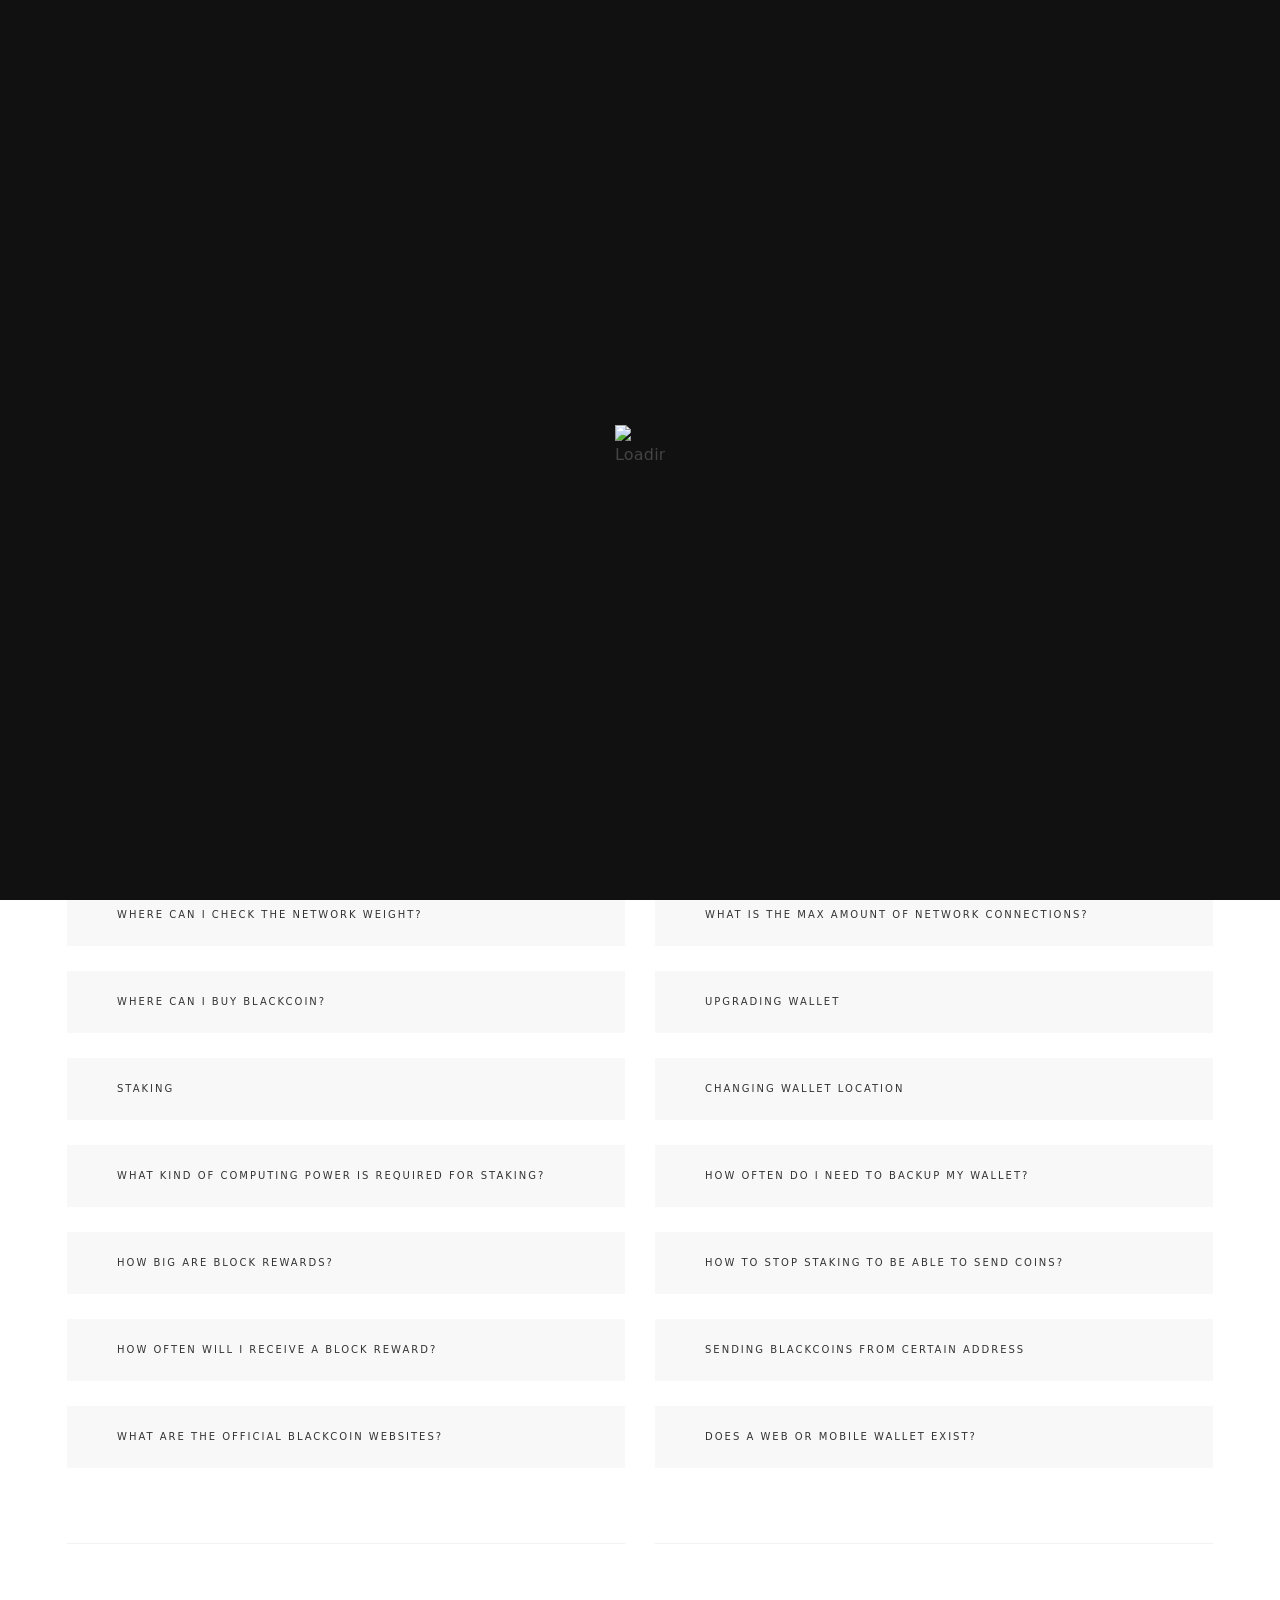
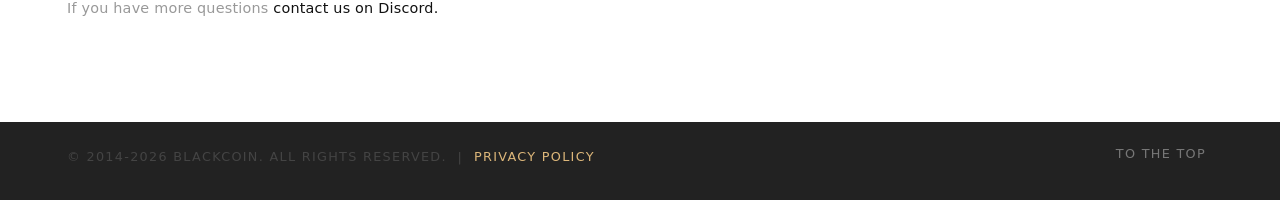
==== commit ee115020: "bootstrap 5 upgrade - phase 2" ====
--- a/faq/index.html
+++ b/faq/index.html
@@ -58,45 +58,40 @@
 
   <!-- ========== Navigation ========== -->
 
-  <nav class="navbar navbar-expand-md navbar-dark bg-dark fixed-top mega navbar-trans" role="navigation">
+  <nav class="navbar navbar-expand-md navbar-dark bg-dark fixed-top mega navbar-trans">
     <div class="container">
-      <div class="navbar-header">
-        <button class="navbar-toggler collapsed" type="button" data-bs-toggle="collapse" href="#navbar"
-          aria-expanded="false" aria-controls="navbar">
-          <span class="visually-hidden">Toggle navigation</span>
-          <span class="navbar-toggler-icon"></span>
-        </button>
-
-        <!-- Logo -->
-        <a class="navbar-brand" href="../"><img src="../assets/images/logo-light.png" alt="Blackcoin - Logo"></a>
-      </div><!-- / .navbar-header -->
+      <!-- Brand and Toggler -->
+      <a class="navbar-brand" href="../"><img src="../assets/images/logo-light.png" alt="Blackcoin logo"></a>
+      <button class="navbar-toggler" type="button" data-bs-toggle="collapse" data-bs-target="#navbar">
+        <span class="visually-hidden">Toggle navigation</span>
+        <span class="navbar-toggler-icon"></span>
+      </button>
 
       <!-- Navbar Links -->
       <div id="navbar" class="navbar-collapse collapse">
-        <ul class="nav navbar-nav">
-
+        <ul class="navbar-nav me-auto">
           <!-- Home -->
-          <li class="dropdown mega-fw">
-            <a href="../">Home</a>
+          <li class="nav-item dropdown mega-fw">
+            <a href="../" class="nav-link">Home</a>
           </li><!-- / Home -->
 
-
           <!-- Discover -->
-          <li class="dropdown">
-            <a href="/#" class="dropdown-toggle" data-bs-toggle="dropdown"
+          <li class="nav-item dropdown">
+            <a href="#" class="nav-link dropdown-toggle" data-bs-toggle="dropdown"
               role="button" aria-haspopup="true" aria-expanded="false"><span style="color: #ddb77a;">Discover
               </span><span class="caret"></span></a>
             <ul class="dropdown-menu">
               <div class="row">
                 <!-- Basic -->
                 <div class="col-lg-6 mb-sm-30">
-                  <li><a href="../#about">About</a></li>
-                  <!--<li><a href="bounties/">Bounties</a></li>-->
-                  <li><a href="../#community">Community</a></li>
-                  <li><a href="../#donations">Donations</a></li>
-                  <li><a href="../team/">Team</a></li>
-                  <!--<li><a href="#features">Features</a></li>-->
-                  <li><a href="../faq/"><span style="color: #ddb77a;">FAQ</span></a></li>
+                  <li><a class="dropdown-item" href="../#about">About</a></li>
+                  <!--<li><a class="dropdown-item" href="../bounties/">Bounties</a></li>-->
+                  <li><a class="dropdown-item" href="../#community">Community</a></li>
+                  <li><a class="dropdown-item" href="../#donations">Donations</a></li>
+                  <li><a class="dropdown-item" href="../team/">Team</a></li>
+                  <!--<li><a class="dropdown-item" href="../#features">Features</a></li>-->
+                  <li><a class="dropdown-item" href="../faq/"><span style="color: #ddb77a;">FAQ</span></a></li>
+                  <li><a class="dropdown-item" href="../privacy/">Privacy</a></li>
                 </div>
               </div><!-- / .row -->
             </ul><!-- / .dropdown-menu -->
@@ -104,14 +99,14 @@
 
 
           <!-- Buy -->
-          <li class="dropdown mega-fw">
-            <a href="../#buy">Buy </a>
+          <li class="nav-item dropdown mega-fw">
+            <a href="../#buy" class="nav-link">Buy </a>
           </li><!-- / Buy -->
 
 
           <!-- Downloads -->
-          <li class="dropdown mega-fw">
-            <a href="../#downloads">Downloads </a>
+          <li class="nav-item dropdown mega-fw">
+            <a href="../#downloads" class="nav-link">Downloads </a>
           </li><!-- / Downloads -->
 
 
@@ -119,30 +114,27 @@
 
 
         <!-- Navbar Links Right -->
-        <ul class="nav navbar-nav ms-auto">
-
-
+        <ul class="navbar-nav ms-auto">
           <!-- Links -->
-          <li class="dropdown">
-            <a href="../#" class="dropdown-toggle" data-bs-toggle="dropdown"
+          <li class="nav-item dropdown">
+            <a href="#" class="nav-link dropdown-toggle" data-bs-toggle="dropdown"
               role="button" aria-haspopup="true" aria-expanded="false"><span style="color: #ddb77a;">Links </span><span
                 class="caret"></span></a>
             <ul class="dropdown-menu">
-              <li><a href="https://chainz.cryptoid.info/blk/">CryptoID Explorer</a></li>
-              <li><a href="https://www.coingecko.com/en/coins/blackcoin">Coingecko</a></li>
-              <li><a href="https://coinmarketcap.com/currencies/blackcoin/#charts">Coinmarketcap</a></li>
-              <li><a href="https://coinpaprika.com/coin/blk-blackcoin/">Coinpaprika</a></li>
-              <li><a href="https://blackcoin.nl">BlackcoinNL</a></li>
-              <!-- <li><a href="https://bitinfocharts.com/blackcoin/">Bitinfocharts Explorer</a></li> -->
-              <li><a href="https://gitlab.com/blackcoin/">Gitlab</a></li>
-              <li><a href="https://github.com/CoinBlack/">Github</a></li>
+              <li><a class="dropdown-item" href="https://chainz.cryptoid.info/blk/">CryptoID Explorer</a></li>
+              <li><a class="dropdown-item" href="https://www.coingecko.com/en/coins/blackcoin">Coingecko</a></li>
+              <li><a class="dropdown-item" href="https://coinmarketcap.com/currencies/blackcoin/#charts">Coinmarketcap</a></li>
+              <li><a class="dropdown-item" href="https://coinpaprika.com/coin/blk-blackcoin/">Coinpaprika</a></li>
+              <li><a class="dropdown-item" href="https://blackcoin.nl">BlackcoinNL</a></li>
+              <!-- <li><a class="dropdown-item" href="https://bitinfocharts.com/blackcoin/">Bitinfocharts Explorer</a></li> -->
+              <li><a class="dropdown-item" href="https://github.com/CoinBlack/">Github</a></li>
+              <li><a class="dropdown-item" href="https://gitlab.com/blackcoin/">Gitlab</a></li>
             </ul>
           </li><!-- / Links -->
 
           <!-- News -->
-
-          <li class="dropdown mega-fw">
-            <a href="#" class="dropdown-toggle" data-bs-toggle="dropdown"
+          <li class="nav-item dropdown mega-fw">
+            <a href="#" class="nav-link dropdown-toggle" data-bs-toggle="dropdown"
               role="button" aria-haspopup="true" aria-expanded="false"><span class="badge bg-danger">News </span><span
                 class="caret"></span></a>
             <ul class="dropdown-menu">
@@ -176,7 +168,6 @@
           </li><!-- / News -->
         </ul><!-- / .nav .navbar-nav .ms-auto -->
       </div>
-      <!--/.navbar-collapse -->
     </div><!-- / .container -->
   </nav><!-- / .navbar -->
 
--- a/assets/styles/main.bs5.css
+++ b/assets/styles/main.bs5.css
@@ -5905,13 +5905,13 @@
   background: url(../images/sea-2.jpg);
   background-size: cover;
   background-position: 50%;
-  background-attachment: fixed;
+  background-attachment: scroll;
 }
 
 .testimonials-parallax .bg-overlay,
 .testimonials-dark .bg-overlay {
   width: 100%;
-  height: 100%;
+  min-height: 100%;
   background: rgba(17, 17, 17, 0.5);
 }
 
--- a/assets/styles/blackcoin.css
+++ b/assets/styles/blackcoin.css
@@ -143,52 +143,278 @@
 }
 
 /* ==========================================================================
-   Bootstrap 3 Typography Restoration (Fixes BS5 16px/1rem Jump)
+   Production Parity Restoration (Matches blackcoin.dev exactly)
+   Ultra-Specific Overrides to ensure victory over vendor CSS
    ========================================================================== */
-body {
+
+html body {
+  font-size: 16px !important;
+  line-height: 1.8 !important;
+  color: #444 !important;
+  /* Removed -webkit-font-smoothing: antialiased to match production's bolder rendering */
+}
+
+html body p {
+  margin: 0 0 25px !important;
+}
+
+/* Container Constrain (BS3 LG was 1170px) */
+html body .container {
+  max-width: 1170px !important;
+}
+
+/* Grid Gutter Restoration (BS3 was 30px) */
+html body .row {
+  margin-left: -15px !important;
+  margin-right: -15px !important;
+}
+
+html body .row > [class^="col-"],
+html body .row > [class*=" col-"] {
+  padding-left: 15px !important;
+  padding-right: 15px !important;
+}
+
+/* Heading Scales (Production Baseline) */
+html body h1, html body .h1 { font-size: 36px !important; }
+html body h2, html body .h2 { font-size: 32px !important; } /* Restored to BS3 32px */
+html body h3, html body .h3 { font-size: 24px !important; }
+html body h4, html body .h4 { font-size: 18px !important; }
+html body h5, html body .h5 { font-size: 14px !important; text-transform: uppercase; letter-spacing: 2px; }
+
+/* Hero Unit Specifics (Major Difference found in Audit) */
+html body .hero-content h1 {
+  font-size: 64px !important;
+  line-height: 1.1 !important;
+  font-weight: 700 !important;
+  letter-spacing: 2px !important;
+  text-transform: uppercase !important;
+  margin-bottom: 20px !important;
+}
+
+html body .hero-content h5 {
   font-size: 14px !important;
-  line-height: 1.42857143 !important;
-  color: #333;
-}
-
-p {
-  margin: 0 0 10px !important;
-}
-
-/* Restore BS3 Heading Scales */
-h1, .h1 { font-size: 36px !important; margin-top: 20px !important; margin-bottom: 10px !important; }
-h2, .h2 { font-size: 30px !important; margin-top: 20px !important; margin-bottom: 10px !important; }
-h3, .h3 { font-size: 24px !important; margin-top: 20px !important; margin-bottom: 10px !important; }
-h4, .h4 { font-size: 18px !important; margin-top: 10px !important; margin-bottom: 10px !important; }
-h5, .h5 { font-size: 14px !important; margin-top: 10px !important; margin-bottom: 10px !important; }
-h6, .h6 { font-size: 12px !important; margin-top: 10px !important; margin-bottom: 10px !important; }
-
-/* Navbar Font Size */
-.navbar-nav {
-  font-size: 14px !important;
-}
-
-/* Small text restoration */
-small, .small {
-  font-size: 85% !important;
-}
-
-/* Button & Dropdown Font Size Restoration */
-.btn {
-  font-size: 14px !important;
-  line-height: 1.42857143 !important;
-}
-
-.dropdown-menu {
-  font-size: 14px !important;
-}
-
-.dropdown-item {
-  font-size: 14px !important;
-  padding: 3px 20px !important;
+  letter-spacing: 4px !important;
+  margin-bottom: 20px !important;
+}
+
+/* Navbar Restoration (Matches #111 BG and 75px Height) */
+html body .navbar {
+  background-color: transparent !important; /* Starts transparent via .navbar-trans in index.html */
+  background: transparent !important;
+  min-height: 75px !important;
+  padding: 0 !important;
+  border: none !important; /* Fixes "White Bar" below navbar */
+  box-shadow: none !important;
+  transition: background-color 0.4s ease, padding 0.4s ease !important;
+}
+
+/* Scrolled / Non-Transparent State */
+html body .navbar:not(.navbar-trans),
+html body .navbar.navbar-small,
+html body .navbar.mobile-nav {
+  background-color: #111 !important;
+  background: #111 !important;
+}
+
+html body .navbar .navbar-header,
+html body .navbar .navbar-nav {
+  margin-top: 0 !important;
+}
+
+html body .navbar .navbar-nav .nav-link {
+  padding-top: 27.5px !important;  /* (75px - 20px line-height) / 2 */
+  padding-bottom: 27.5px !important;
+  padding-left: 15px !important;
+  padding-right: 15px !important;
+  font-size: 13px !important;
+  line-height: 20px !important;
+  font-weight: 400 !important;
+  color: #999 !important; /* Production BS3 color */
+  text-transform: uppercase !important;
+  letter-spacing: 1px !important;
+  transition: all 0.3s ease;
+}
+
+html body .navbar .navbar-nav .nav-link:hover,
+html body .navbar .navbar-nav .nav-link.active {
+  color: #ddb77a !important;
+  background: transparent !important;
+}
+
+/* Navbar Badge Restoration (Matches BS3 label-red square style) */
+html body .navbar .badge {
+  border-radius: 0 !important;
+  background-color: #db211e !important; /* BS3 label-red */
+  font-size: 12.8px !important;
+  padding: 2px 7px 4px !important;
+  margin-left: 5px !important;
+  vertical-align: top !important;
+  font-weight: 500 !important;
+  text-transform: uppercase !important;
 }
 
 /* Navbar Brand Restoration */
-.navbar-brand {
+html body .navbar .navbar-brand {
+  display: flex !important;
+  align-items: center !important;
+  line-height: 1 !important;
   font-size: 18px !important;
-}
+  padding-top: 22.5px !important; /* (75px - 30px logo height) / 2 */
+  padding-bottom: 22.5px !important;
+  padding-left: 15px !important;
+  padding-right: 15px !important;
+  margin: 0 !important;
+}
+
+/* Breaking News Ticker Restoration (Matches 154px width and 13px font) */
+html body .breakingNews .bn-title h2 {
+  font-size: 13px !important;
+  font-weight: 400 !important;
+  text-transform: uppercase !important;
+  letter-spacing: 1px !important;
+}
+
+html body .breakingNews .bn-title {
+  width: auto !important;
+  min-width: 154px !important;
+}
+
+html body .breakingNews ul li h6 {
+  font-size: 13px !important;
+  font-weight: normal !important;
+}
+
+html body .breakingNews ul li h6 a {
+  font-size: 13px !important;
+  font-weight: normal !important;
+}
+
+html body .breakingNews ul li a {
+  font-size: 13px !important;
+}
+
+/* Dropdown Menu Aesthetics */
+html body .navbar .dropdown-menu {
+  background-color: #111 !important;
+  border: none !important;
+  border-radius: 0 !important;
+  box-shadow: 0 5px 15px rgba(0,0,0,0.5) !important;
+}
+
+html body .navbar .dropdown-item {
+  font-size: 13px !important;
+  color: #999 !important;
+  padding: 10px 20px !important;
+  background: transparent !important;
+}
+
+html body .navbar .dropdown-item:hover {
+  color: #ddb77a !important;
+  padding-left: 25px !important;
+  background-color: rgba(255,255,255,0.05) !important;
+}
+
+/* Navbar Hover Dropdowns (Logic preserved) */
+@media (min-width: 992px) {
+  html body .navbar .navbar-nav .nav-item.dropdown:hover .dropdown-menu {
+    display: block !important;
+    margin-top: 0;
+    opacity: 1;
+    visibility: visible;
+  }
+}
+
+/* Mobile Toggler Restoration */
+html body .navbar .navbar-toggler {
+  border: none !important;
+  padding: 15px !important;
+}
+
+html body .navbar .navbar-toggler:focus {
+  box-shadow: none !important;
+}
+/* Accordion "Tile" Style Restoration (FAQ & Privacy) */
+html body .accordion-item {
+  background-color: transparent !important;
+  border: none !important;
+  margin-bottom: 25px !important; /* Space between tiles */
+}
+
+html body .accordion-button {
+  background-color: #f8f8f8 !important;
+  color: #333 !important;
+  padding: 25px 20px 25px 50px !important; /* Left aligned with 50px padding */
+  font-size: 10px !important; /* Restored to BS3 small elegant size */
+  font-weight: 500 !important;
+  text-transform: uppercase !important;
+  letter-spacing: 2px !important; /* Spaced out for readability */
+  border: none !important;
+  border-radius: 0 !important;
+  box-shadow: none !important;
+  justify-content: flex-start !important; /* Left aligned like BS3 */
+}
+
+/* Remove BS5 Chevron */
+html body .accordion-button::after {
+  display: none !important;
+}
+
+/* Open State Header */
+html body .accordion-button:not(.collapsed) {
+  background-color: #f1f1f1 !important; /* Slightly darker when open for contrast */
+  color: #ddb77a !important;
+  box-shadow: none !important;
+}
+
+html body .accordion-button:focus {
+  box-shadow: none !important;
+}
+
+/* Accordion Body */
+html body .accordion-body {
+  background-color: #f8f8f8 !important;
+  padding: 30px 50px !important;
+  color: #444 !important;
+  font-size: 16px !important;
+  line-height: 1.8 !important;
+  border-top: 1px solid rgba(0,0,0,0.05) !important;
+}
+/* Support Blackcoin Section Parity */
+html body .support-blackcoin h3 {
+  font-size: 20.8px !important; /* Exact BS3 metric */
+  margin-top: 20px !important;  /* Restores the 48.8px total offset */
+  margin-bottom: 20px !important;
+  text-transform: uppercase !important;
+  font-weight: 500 !important;
+}
+
+html body .support-blackcoin .donations-content {
+  font-size: 16px !important;
+  line-height: 1.8 !important;
+}
+
+/* Footer Social Links Parity */
+html body .footer-social-links ul {
+  list-style: none !important;
+  padding: 65px 0 !important;
+  margin: 0 !important;
+  text-align: center !important;
+}
+
+html body .footer-social-links ul li {
+  display: inline-block !important;
+  margin: 0 10px !important;
+}
+
+html body .footer-social-links ul li a {
+  font-size: 10px !important; /* Exact BS3 metric (Tiny/Elegant) */
+  text-transform: uppercase !important;
+  letter-spacing: 1px !important;
+  color: #ccc !important;
+  transition: color 0.3s ease;
+}
+
+html body .footer-social-links ul li a:hover {
+  color: #ddb77a !important;
+}
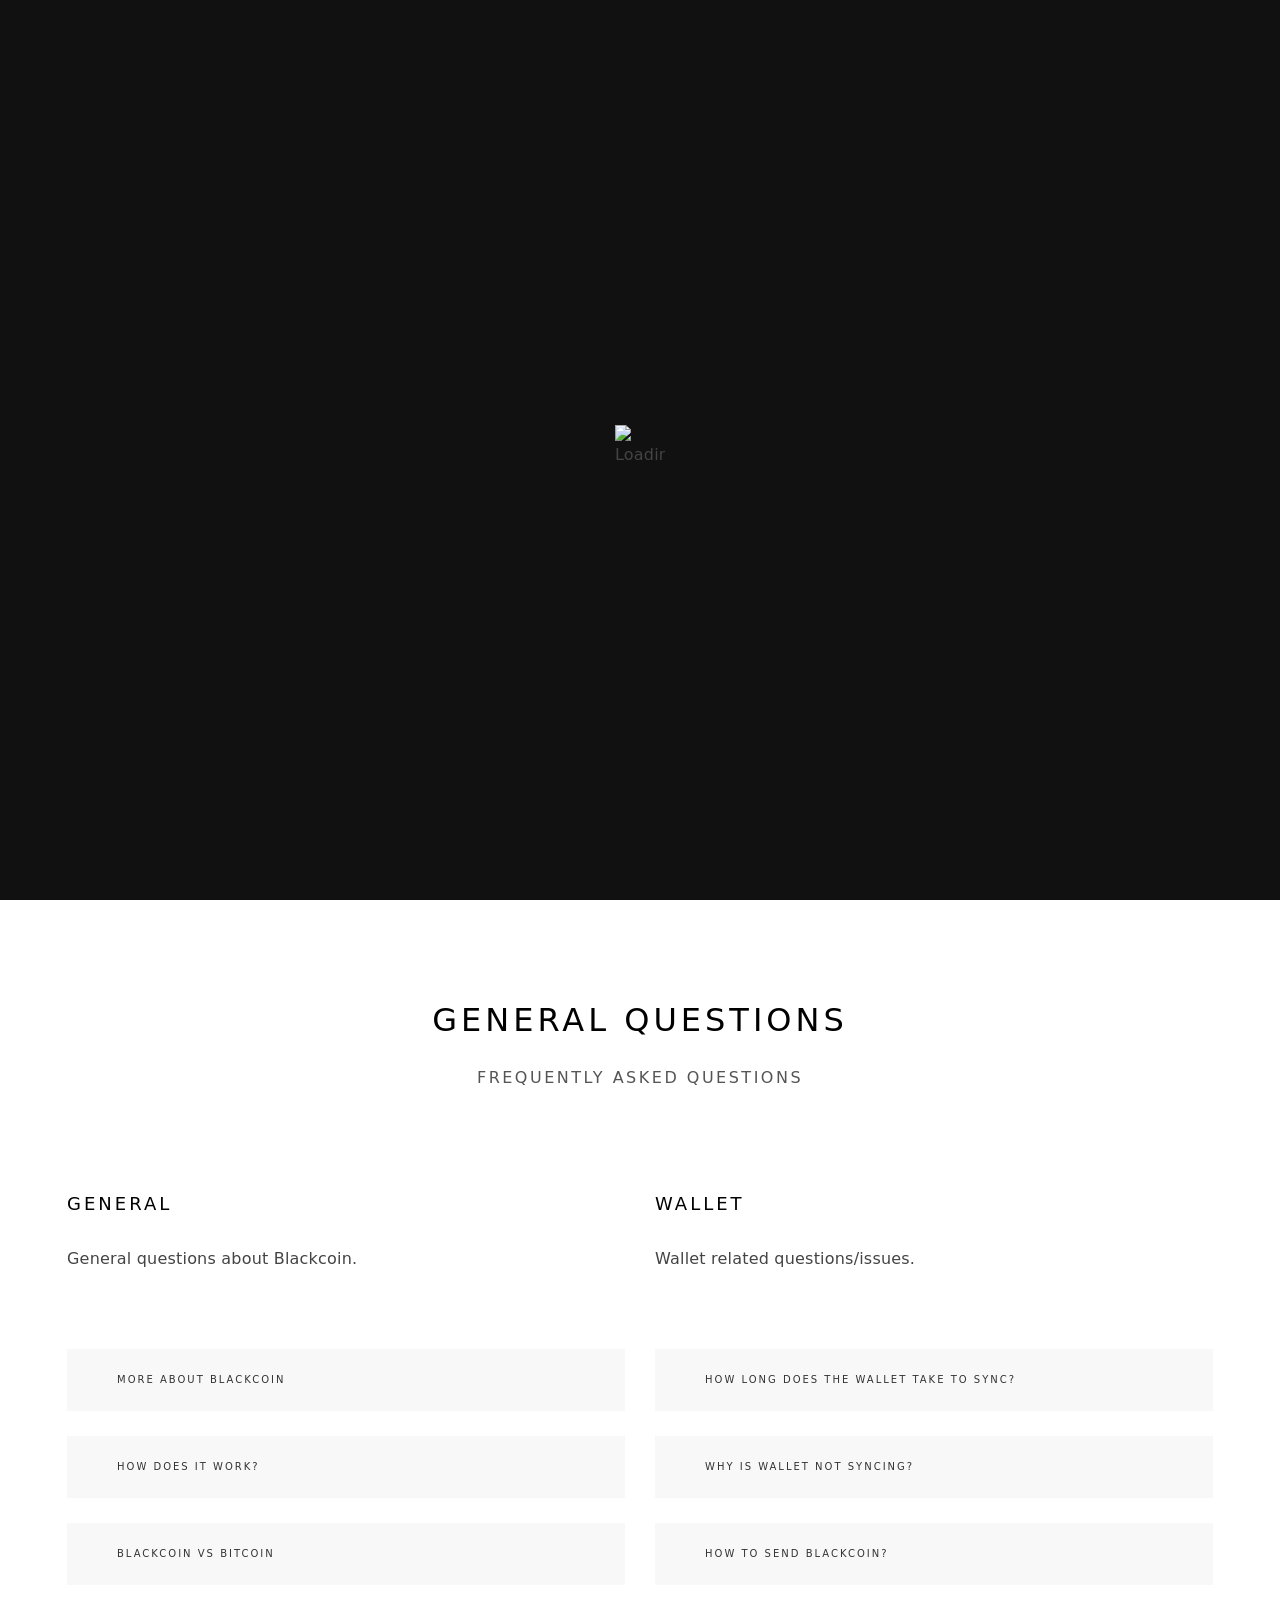
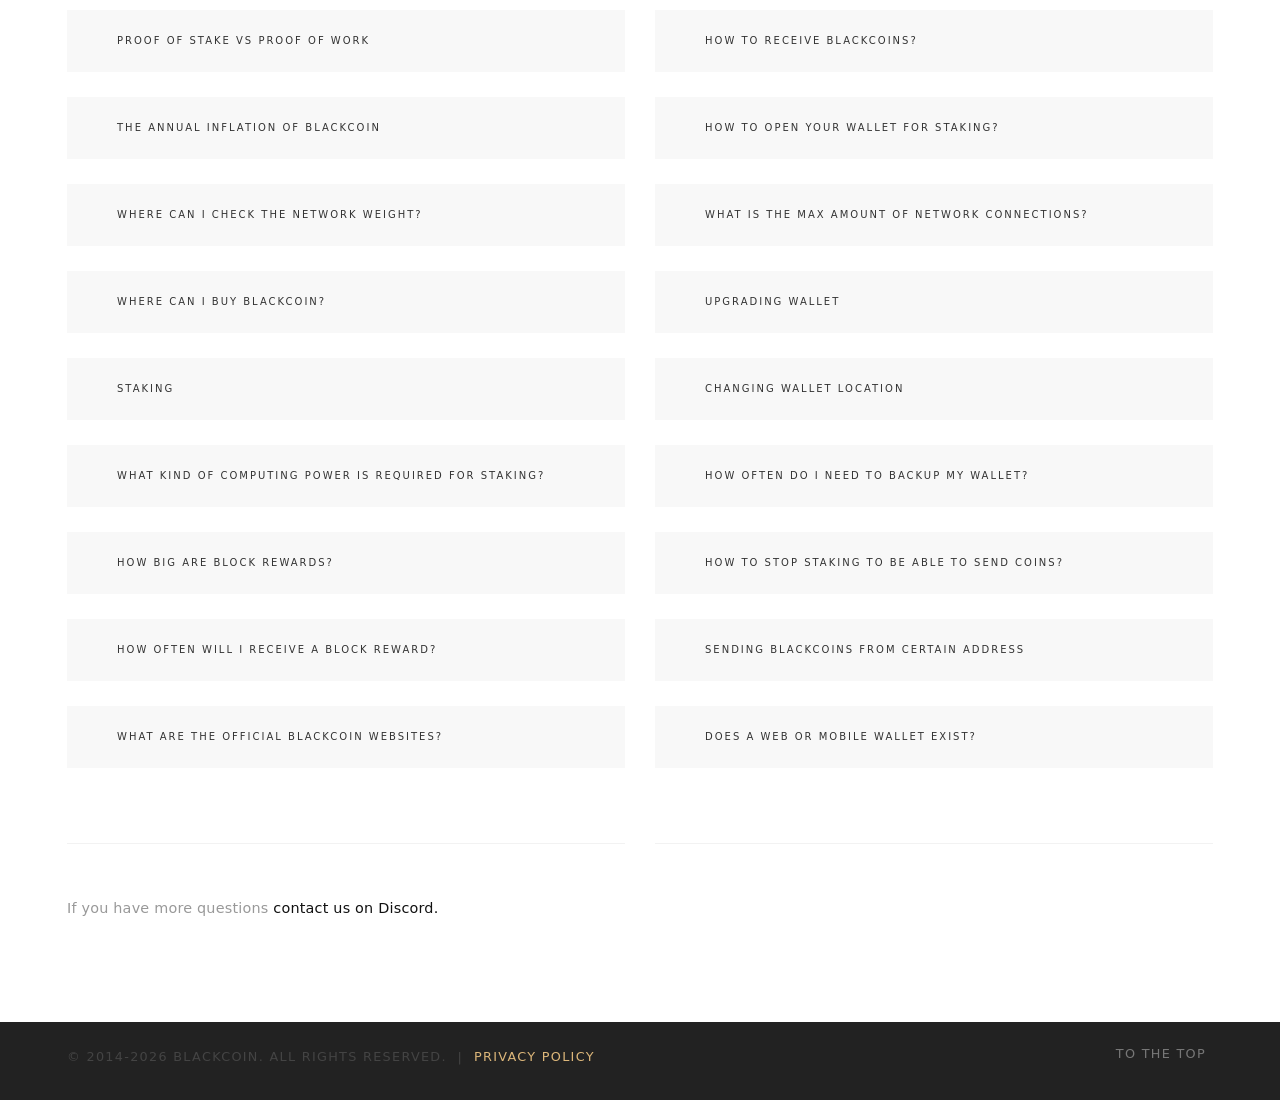
==== commit 69ebf0d3: "clean comments, add canvas" ====
--- a/faq/index.html
+++ b/faq/index.html
@@ -77,8 +77,8 @@
 
           <!-- Discover -->
           <li class="nav-item dropdown">
-            <a href="#" class="nav-link dropdown-toggle" data-bs-toggle="dropdown"
-              role="button" aria-haspopup="true" aria-expanded="false"><span style="color: #ddb77a;">Discover
+            <a href="#" class="nav-link dropdown-toggle" data-bs-toggle="dropdown" role="button" aria-haspopup="true"
+              aria-expanded="false"><span style="color: #ddb77a;">Discover
               </span><span class="caret"></span></a>
             <ul class="dropdown-menu">
               <div class="row">
@@ -117,13 +117,13 @@
         <ul class="navbar-nav ms-auto">
           <!-- Links -->
           <li class="nav-item dropdown">
-            <a href="#" class="nav-link dropdown-toggle" data-bs-toggle="dropdown"
-              role="button" aria-haspopup="true" aria-expanded="false"><span style="color: #ddb77a;">Links </span><span
-                class="caret"></span></a>
+            <a href="#" class="nav-link dropdown-toggle" data-bs-toggle="dropdown" role="button" aria-haspopup="true"
+              aria-expanded="false"><span style="color: #ddb77a;">Links </span><span class="caret"></span></a>
             <ul class="dropdown-menu">
               <li><a class="dropdown-item" href="https://chainz.cryptoid.info/blk/">CryptoID Explorer</a></li>
               <li><a class="dropdown-item" href="https://www.coingecko.com/en/coins/blackcoin">Coingecko</a></li>
-              <li><a class="dropdown-item" href="https://coinmarketcap.com/currencies/blackcoin/#charts">Coinmarketcap</a></li>
+              <li><a class="dropdown-item"
+                  href="https://coinmarketcap.com/currencies/blackcoin/#charts">Coinmarketcap</a></li>
               <li><a class="dropdown-item" href="https://coinpaprika.com/coin/blk-blackcoin/">Coinpaprika</a></li>
               <li><a class="dropdown-item" href="https://blackcoin.nl">BlackcoinNL</a></li>
               <!-- <li><a class="dropdown-item" href="https://bitinfocharts.com/blackcoin/">Bitinfocharts Explorer</a></li> -->
@@ -134,9 +134,8 @@
 
           <!-- News -->
           <li class="nav-item dropdown mega-fw">
-            <a href="#" class="nav-link dropdown-toggle" data-bs-toggle="dropdown"
-              role="button" aria-haspopup="true" aria-expanded="false"><span class="badge bg-danger">News </span><span
-                class="caret"></span></a>
+            <a href="#" class="nav-link dropdown-toggle" data-bs-toggle="dropdown" role="button" aria-haspopup="true"
+              aria-expanded="false"><span class="badge bg-danger">News </span><span class="caret"></span></a>
             <ul class="dropdown-menu">
               <div class="row" style="margin: 0; padding: 15px 0;">
                 <div class="col-lg-6 mb-sm-20">
@@ -157,8 +156,10 @@
                   <div class="textwidget">
                     <center>
                       <p style="background-color: #171717; padding: 20px;">
-                        <a href="https://x.com/BlackcoinOrg" target="_blank" rel="noopener" style="color: #ddb77a;">@BlackcoinOrg on X</a><br><br>
-                        <a href="https://x.com/BlackcoinNL" target="_blank" rel="noopener" style="color: #ddb77a;">@BlackcoinNL on X</a>
+                        <a href="https://x.com/BlackcoinOrg" target="_blank" rel="noopener"
+                          style="color: #ddb77a;">@BlackcoinOrg on X</a><br><br>
+                        <a href="https://x.com/BlackcoinNL" target="_blank" rel="noopener"
+                          style="color: #ddb77a;">@BlackcoinNL on X</a>
                       </p>
                     </center>
                   </div>
@@ -172,11 +173,16 @@
   </nav><!-- / .navbar -->
 
   <!-- ========== END HEAD ========== -->
-  <!-- ========== END HEAD ========== -->
-  <!-- ========== END HEAD ========== -->
-  <!-- ========== END HEAD ========== -->
-  <!-- ========== END HEAD ========== -->
-
+
+  <!-- ========== LargeHeader Canvas ========== -->
+
+  <div id="home" class="agency2-hero">
+    <div class="bg-overlay">
+      <div id="large-header" class="large-header">
+        <canvas id="demo-canvas" class="demo-canvas"></canvas>
+      </div>
+    </div>
+  </div>
 
   <!-- ========== FAQ Layout - 1 ========== -->
 
@@ -201,7 +207,8 @@
           <!-- Item 1 -->
           <div class="accordion-item">
             <h2 class="accordion-header" id="faq-1-h-1">
-              <button class="accordion-button collapsed" type="button" data-bs-toggle="collapse" data-bs-target="#faq-1-collapse-1">
+              <button class="accordion-button collapsed" type="button" data-bs-toggle="collapse"
+                data-bs-target="#faq-1-collapse-1">
                 MORE ABOUT BLACKCOIN
               </button>
             </h2>
@@ -238,7 +245,8 @@
           <!-- Item 2 -->
           <div class="accordion-item">
             <h2 class="accordion-header" id="faq-1-h-2">
-              <button class="accordion-button collapsed" type="button" data-bs-toggle="collapse" data-bs-target="#faq-1-collapse-2">
+              <button class="accordion-button collapsed" type="button" data-bs-toggle="collapse"
+                data-bs-target="#faq-1-collapse-2">
                 HOW DOES IT WORK?
               </button>
             </h2>
@@ -281,7 +289,8 @@
           <!-- Item 3 -->
           <div class="accordion-item">
             <h2 class="accordion-header" id="faq-1-h-3">
-              <button class="accordion-button collapsed" type="button" data-bs-toggle="collapse" data-bs-target="#faq-1-collapse-3">
+              <button class="accordion-button collapsed" type="button" data-bs-toggle="collapse"
+                data-bs-target="#faq-1-collapse-3">
                 BLACKCOIN VS BITCOIN
               </button>
             </h2>
@@ -332,7 +341,8 @@
           <!-- Item 4 -->
           <div class="accordion-item">
             <h2 class="accordion-header" id="faq-1-h-4">
-              <button class="accordion-button collapsed" type="button" data-bs-toggle="collapse" data-bs-target="#faq-1-collapse-4">
+              <button class="accordion-button collapsed" type="button" data-bs-toggle="collapse"
+                data-bs-target="#faq-1-collapse-4">
                 PROOF OF STAKE VS PROOF OF WORK
               </button>
             </h2>
@@ -362,7 +372,8 @@
           <!-- Item 5 -->
           <div class="accordion-item">
             <h2 class="accordion-header" id="faq-1-h-5">
-              <button class="accordion-button collapsed" type="button" data-bs-toggle="collapse" data-bs-target="#faq-1-collapse-5">
+              <button class="accordion-button collapsed" type="button" data-bs-toggle="collapse"
+                data-bs-target="#faq-1-collapse-5">
                 THE ANNUAL INFLATION OF BLACKCOIN
               </button>
             </h2>
@@ -389,7 +400,8 @@
           <!-- Item 6 -->
           <div class="accordion-item">
             <h2 class="accordion-header" id="faq-1-h-6">
-              <button class="accordion-button collapsed" type="button" data-bs-toggle="collapse" data-bs-target="#faq-1-collapse-6">
+              <button class="accordion-button collapsed" type="button" data-bs-toggle="collapse"
+                data-bs-target="#faq-1-collapse-6">
                 WHERE CAN I CHECK THE NETWORK WEIGHT?
               </button>
             </h2>
@@ -405,7 +417,8 @@
           <!-- Item 7 -->
           <div class="accordion-item">
             <h2 class="accordion-header" id="faq-1-h-7">
-              <button class="accordion-button collapsed" type="button" data-bs-toggle="collapse" data-bs-target="#faq-1-collapse-7">
+              <button class="accordion-button collapsed" type="button" data-bs-toggle="collapse"
+                data-bs-target="#faq-1-collapse-7">
                 WHERE CAN I BUY BLACKCOIN?
               </button>
             </h2>
@@ -423,7 +436,8 @@
           <!-- Item 8 -->
           <div class="accordion-item">
             <h2 class="accordion-header" id="faq-1-h-8">
-              <button class="accordion-button collapsed" type="button" data-bs-toggle="collapse" data-bs-target="#faq-1-collapse-8">
+              <button class="accordion-button collapsed" type="button" data-bs-toggle="collapse"
+                data-bs-target="#faq-1-collapse-8">
                 STAKING
               </button>
             </h2>
@@ -445,7 +459,8 @@
           <!-- Item 9 -->
           <div class="accordion-item">
             <h2 class="accordion-header" id="faq-1-h-9">
-              <button class="accordion-button collapsed" type="button" data-bs-toggle="collapse" data-bs-target="#faq-1-collapse-9">
+              <button class="accordion-button collapsed" type="button" data-bs-toggle="collapse"
+                data-bs-target="#faq-1-collapse-9">
                 WHAT KIND OF COMPUTING POWER IS REQUIRED FOR STAKING?
               </button>
             </h2>
@@ -461,7 +476,8 @@
           <!-- Item 10 -->
           <div class="accordion-item">
             <h2 class="accordion-header" id="faq-1-h-10">
-              <button class="accordion-button collapsed" type="button" data-bs-toggle="collapse" data-bs-target="#faq-1-collapse-10">
+              <button class="accordion-button collapsed" type="button" data-bs-toggle="collapse"
+                data-bs-target="#faq-1-collapse-10">
                 HOW BIG ARE BLOCK REWARDS?
               </button>
             </h2>
@@ -475,7 +491,8 @@
           <!-- Item 11 -->
           <div class="accordion-item">
             <h2 class="accordion-header" id="faq-1-h-11">
-              <button class="accordion-button collapsed" type="button" data-bs-toggle="collapse" data-bs-target="#faq-1-collapse-11">
+              <button class="accordion-button collapsed" type="button" data-bs-toggle="collapse"
+                data-bs-target="#faq-1-collapse-11">
                 HOW OFTEN WILL I RECEIVE A BLOCK REWARD?
               </button>
             </h2>
@@ -497,7 +514,8 @@
           <!-- Item 12 -->
           <div class="accordion-item">
             <h2 class="accordion-header" id="faq-1-h-12">
-              <button class="accordion-button collapsed" type="button" data-bs-toggle="collapse" data-bs-target="#faq-1-collapse-12">
+              <button class="accordion-button collapsed" type="button" data-bs-toggle="collapse"
+                data-bs-target="#faq-1-collapse-12">
                 WHAT ARE THE OFFICIAL BLACKCOIN WEBSITES?
               </button>
             </h2>
@@ -532,7 +550,8 @@
           <!-- Item 1 -->
           <div class="accordion-item">
             <h2 class="accordion-header" id="faq-2-h-1">
-              <button class="accordion-button collapsed" type="button" data-bs-toggle="collapse" data-bs-target="#faq-2-collapse-1">
+              <button class="accordion-button collapsed" type="button" data-bs-toggle="collapse"
+                data-bs-target="#faq-2-collapse-1">
                 HOW LONG DOES THE WALLET TAKE TO SYNC?
               </button>
             </h2>
@@ -547,7 +566,8 @@
           <!-- Item 2 -->
           <div class="accordion-item">
             <h2 class="accordion-header" id="faq-2-h-2">
-              <button class="accordion-button collapsed" type="button" data-bs-toggle="collapse" data-bs-target="#faq-2-collapse-2">
+              <button class="accordion-button collapsed" type="button" data-bs-toggle="collapse"
+                data-bs-target="#faq-2-collapse-2">
                 WHY IS WALLET NOT SYNCING?
               </button>
             </h2>
@@ -589,7 +609,8 @@
           <!-- Item 3 -->
           <div class="accordion-item">
             <h2 class="accordion-header" id="faq-2-h-3">
-              <button class="accordion-button collapsed" type="button" data-bs-toggle="collapse" data-bs-target="#faq-2-collapse-3">
+              <button class="accordion-button collapsed" type="button" data-bs-toggle="collapse"
+                data-bs-target="#faq-2-collapse-3">
                 HOW TO SEND BLACKCOIN?
               </button>
             </h2>
@@ -622,7 +643,8 @@
           <!-- Item 4 -->
           <div class="accordion-item">
             <h2 class="accordion-header" id="faq-2-h-4">
-              <button class="accordion-button collapsed" type="button" data-bs-toggle="collapse" data-bs-target="#faq-2-collapse-4">
+              <button class="accordion-button collapsed" type="button" data-bs-toggle="collapse"
+                data-bs-target="#faq-2-collapse-4">
                 HOW TO RECEIVE BLACKCOINS?
               </button>
             </h2>
@@ -649,7 +671,8 @@
           <!-- Item 5 -->
           <div class="accordion-item">
             <h2 class="accordion-header" id="faq-2-h-5">
-              <button class="accordion-button collapsed" type="button" data-bs-toggle="collapse" data-bs-target="#faq-2-collapse-5">
+              <button class="accordion-button collapsed" type="button" data-bs-toggle="collapse"
+                data-bs-target="#faq-2-collapse-5">
                 HOW TO OPEN YOUR WALLET FOR STAKING?
               </button>
             </h2>
@@ -663,7 +686,8 @@
           <!-- Item 6 -->
           <div class="accordion-item">
             <h2 class="accordion-header" id="faq-2-h-6">
-              <button class="accordion-button collapsed" type="button" data-bs-toggle="collapse" data-bs-target="#faq-2-collapse-6">
+              <button class="accordion-button collapsed" type="button" data-bs-toggle="collapse"
+                data-bs-target="#faq-2-collapse-6">
                 WHAT IS THE MAX AMOUNT OF NETWORK CONNECTIONS?
               </button>
             </h2>
@@ -680,7 +704,8 @@
           <!-- Item 7 -->
           <div class="accordion-item">
             <h2 class="accordion-header" id="faq-2-h-7">
-              <button class="accordion-button collapsed" type="button" data-bs-toggle="collapse" data-bs-target="#faq-2-collapse-7">
+              <button class="accordion-button collapsed" type="button" data-bs-toggle="collapse"
+                data-bs-target="#faq-2-collapse-7">
                 UPGRADING WALLET
               </button>
             </h2>
@@ -696,7 +721,8 @@
           <!-- Item 8 -->
           <div class="accordion-item">
             <h2 class="accordion-header" id="faq-2-h-8">
-              <button class="accordion-button collapsed" type="button" data-bs-toggle="collapse" data-bs-target="#faq-2-collapse-8">
+              <button class="accordion-button collapsed" type="button" data-bs-toggle="collapse"
+                data-bs-target="#faq-2-collapse-8">
                 CHANGING WALLET LOCATION
               </button>
             </h2>
@@ -710,7 +736,8 @@
           <!-- Item 9 -->
           <div class="accordion-item">
             <h2 class="accordion-header" id="faq-2-h-9">
-              <button class="accordion-button collapsed" type="button" data-bs-toggle="collapse" data-bs-target="#faq-2-collapse-9">
+              <button class="accordion-button collapsed" type="button" data-bs-toggle="collapse"
+                data-bs-target="#faq-2-collapse-9">
                 HOW OFTEN DO I NEED TO BACKUP MY WALLET?
               </button>
             </h2>
@@ -727,7 +754,8 @@
           <!-- Item 10 -->
           <div class="accordion-item">
             <h2 class="accordion-header" id="faq-2-h-10">
-              <button class="accordion-button collapsed" type="button" data-bs-toggle="collapse" data-bs-target="#faq-2-collapse-10">
+              <button class="accordion-button collapsed" type="button" data-bs-toggle="collapse"
+                data-bs-target="#faq-2-collapse-10">
                 HOW TO STOP STAKING TO BE ABLE TO SEND COINS?
               </button>
             </h2>
@@ -743,7 +771,8 @@
           <!-- Item 11 -->
           <div class="accordion-item">
             <h2 class="accordion-header" id="faq-2-h-11">
-              <button class="accordion-button collapsed" type="button" data-bs-toggle="collapse" data-bs-target="#faq-2-collapse-11">
+              <button class="accordion-button collapsed" type="button" data-bs-toggle="collapse"
+                data-bs-target="#faq-2-collapse-11">
                 SENDING BLACKCOINS FROM CERTAIN ADDRESS
               </button>
             </h2>
@@ -760,7 +789,8 @@
           <!-- Item 12 -->
           <div class="accordion-item">
             <h2 class="accordion-header" id="faq-2-h-12">
-              <button class="accordion-button collapsed" type="button" data-bs-toggle="collapse" data-bs-target="#faq-2-collapse-12">
+              <button class="accordion-button collapsed" type="button" data-bs-toggle="collapse"
+                data-bs-target="#faq-2-collapse-12">
                 DOES A WEB OR MOBILE WALLET EXIST?
               </button>
             </h2>
@@ -809,7 +839,8 @@
         <div class="row">
 
           <div class="col-sm-6">
-            <small>&copy; 2014-2026 Blackcoin. All Rights Reserved. &nbsp;|&nbsp; <a href="../privacy/">Privacy Policy</a></small>
+            <small>&copy; 2014-2026 Blackcoin. All Rights Reserved. &nbsp;|&nbsp; <a href="../privacy/">Privacy
+                Policy</a></small>
           </div>
 
           <div class="col-sm-6">
@@ -834,6 +865,8 @@
 
   <!-- Definity JS -->
   <script src="../assets/js/main.js"></script>
+  <script src="../assets/js/gsap.min.js"></script>
+  <script src="../assets/js/animDots.js"></script>
 </body>
 
 </html>
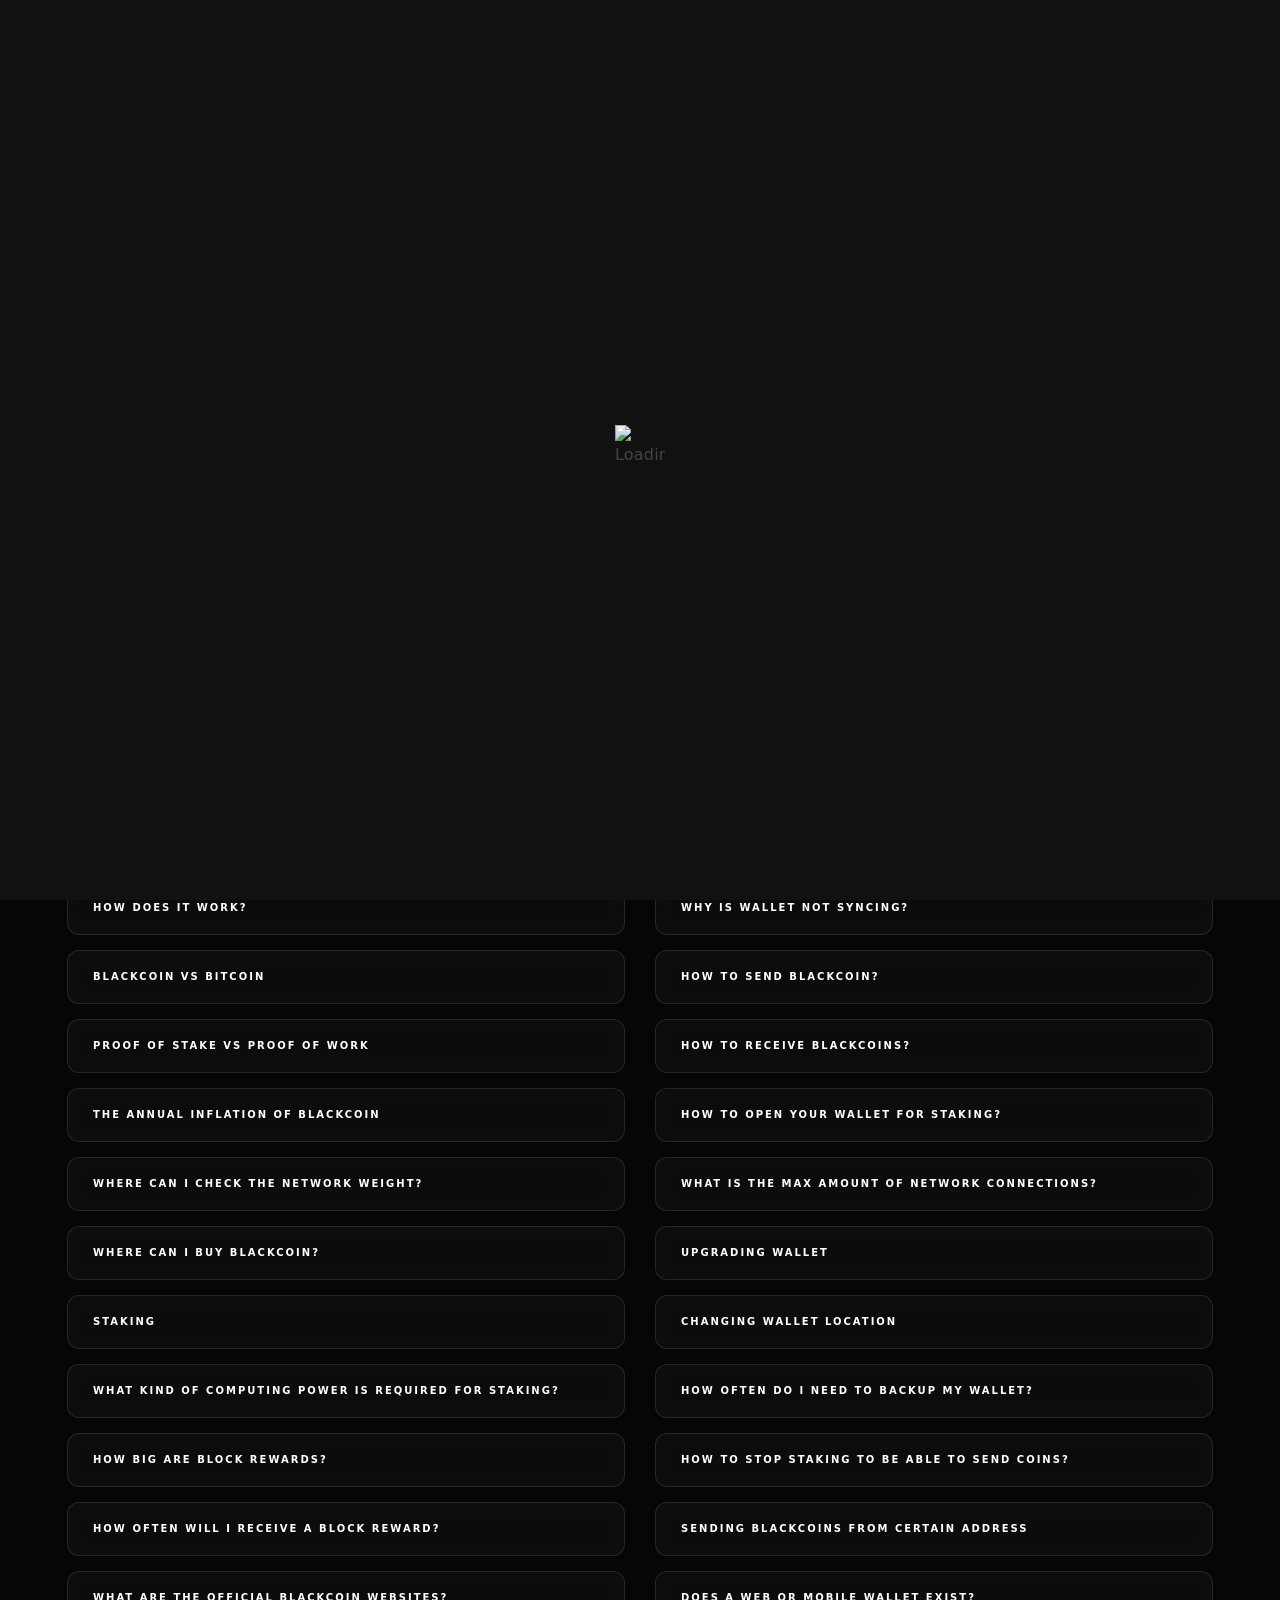
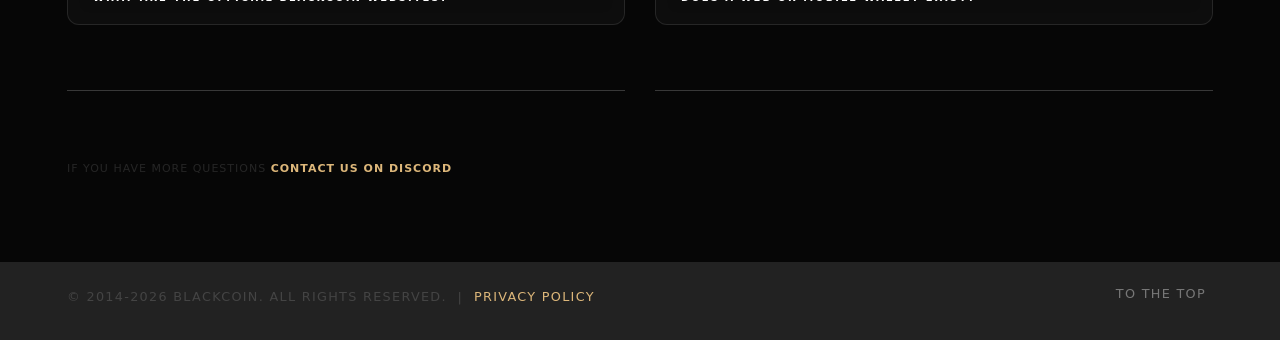
==== commit 84e208df: "bootstrap upgrade - phase 3" ====
--- a/faq/index.html
+++ b/faq/index.html
@@ -176,20 +176,28 @@
 
   <!-- ========== LargeHeader Canvas ========== -->
 
-  <div id="home" class="agency2-hero">
+  <div id="home" class="agency2-hero compact-hero">
     <div class="bg-overlay">
-      <div id="large-header" class="large-header">
+      <div id="large-header" class="large-header compact-hero">
         <canvas id="demo-canvas" class="demo-canvas"></canvas>
+        <div class="hero-content-wrapper">
+          <div class="hero-content">
+            <img src="../assets/images/hero/ag2-logo.png" alt="">
+            <h1 class="hero-lead">FAQ</h1>
+            <h4 class="h-alt hero-secondary">Frequently Asked Questions</h4>
+          </div>
+        </div>
       </div>
     </div>
   </div>
 
   <!-- ========== FAQ Layout - 1 ========== -->
-
-  <section class="container section">
+  <div class="testimonials-parallax">
+    <div class="bg-overlay">
+      <section class="container section dark-bg" style="background: transparent !important; padding-top: 50px !important;">
     <header class="sec-heading">
-      <h2>General Questions</h2>
-      <span class="subheading">Frequently Asked Questions</span>
+      <h2 style="color: #fff !important;">General Questions</h2>
+      <span class="subheading" style="color: rgba(255,255,255,0.6) !important;">Frequently Asked Questions</span>
     </header>
 
     <div class="row ws-s">
@@ -197,12 +205,12 @@
       <!-- FAQ Group 1 -->
       <div class="col-md-6">
         <div class="faq-group-header ws-s">
-          <h4 class="mb-30">General</h4>
+          <h4 class="modern-section-header">General</h4>
           <p>General questions about Blackcoin.</p>
         </div>
 
         <!-- FAQ Accordion -->
-        <div class="accordion accordions-1 ws-s" id="faq-accordion-1">
+        <div class="accordion accordions-1 ws-s modern-accordions" id="faq-accordion-1">
 
           <!-- Item 1 -->
           <div class="accordion-item">
@@ -540,12 +548,12 @@
       <!-- FAQ Group 2 -->
       <div class="col-md-6">
         <div class="faq-group-header ws-s">
-          <h4 class="mb-30">Wallet</h4>
+          <h4 class="modern-section-header">Wallet</h4>
           <p>Wallet related questions/issues.</p>
         </div>
 
         <!-- FAQ Accordion -->
-        <div class="accordion ws-s accordions-1" id="faq-accordion-2">
+        <div class="accordion ws-s accordions-1 modern-accordions" id="faq-accordion-2">
 
           <!-- Item 1 -->
           <div class="accordion-item">
@@ -816,12 +824,17 @@
 
       <!-- FAQ Group 3 -->
 
-      <div class="col-md-6">
-        <span class="faq-contact-links"><i class="fa fa-info-circle"></i> If you have more questions <a
-            href="https://discord.blackcoin.nl" target="_blank">contact us on Discord.</a></span>
+      <div class="col-md-6" style="margin-top: 20px; line-height: 1.5;">
+        <p style="font-size: 11px; text-transform: uppercase; letter-spacing: 1px; margin-bottom: 0;">
+          <span style="opacity: 0.5;"><i class="fa fa-info-circle"></i> If you have more questions</span> 
+          <a href="https://discord.blackcoin.nl" target="_blank" style="color: #ddb77a !important; font-weight: 700;">contact us on Discord</a>
+        </p>
       </div><!-- / .col-md-6 -->
     </div><!-- / .row -->
-  </section><!-- / .container -->
+      </div>
+    </section><!-- / .container -->
+    </div><!-- / .bg-overlay -->
+  </div><!-- / .testimonials-parallax -->
 
 
 
--- a/assets/styles/blackcoin.css
+++ b/assets/styles/blackcoin.css
@@ -64,6 +64,277 @@
 .hero-content {
 	top: 25vh;
 	position: relative;
+}
+
+/* Compact Hero for subpages */
+.compact-hero {
+	height: 400px !important;
+	min-height: 400px !important;
+	padding-bottom: 0 !important;
+}
+
+.compact-hero .hero-content {
+	top: 50% !important;
+	transform: translateY(-50%);
+	padding-top: 75px !important; /* Offset for the 75px navbar */
+}
+
+.compact-hero .large-header {
+	height: 400px !important;
+}
+
+/* Modern Glassmorphic Tiles */
+.modern-tiles {
+	padding: 60px 0;
+}
+
+.modern-tiles ul {
+	display: flex;
+	flex-wrap: wrap;
+	gap: 20px;
+	justify-content: center;
+	padding: 0;
+	margin: 0;
+	list-style: none;
+}
+
+.modern-tiles ul li {
+	float: none !important;
+	width: calc(25% - 20px) !important;
+	margin: 0 !important;
+	background: rgba(255, 255, 255, 0.05) !important;
+	backdrop-filter: blur(10px);
+	-webkit-backdrop-filter: blur(10px);
+	border: 1px solid rgba(255, 255, 255, 0.1) !important;
+	border-radius: 15px !important;
+	transition: all 0.4s cubic-bezier(0.165, 0.84, 0.44, 1) !important;
+	overflow: hidden;
+	padding: 40px 20px !important;
+	text-align: center;
+	position: relative;
+}
+
+.modern-tiles ul li:hover {
+	background: rgba(255, 255, 255, 0.12) !important;
+	border-color: rgba(255, 255, 255, 0.3) !important;
+	transform: translateY(-8px);
+	box-shadow: 0 15px 35px rgba(0, 0, 0, 0.4);
+}
+
+.modern-tiles ul li h5 {
+	color: #fff !important;
+	font-weight: 600 !important;
+	margin-top: 15px !important;
+	margin-bottom: 5px !important;
+	font-size: 16px !important;
+	text-transform: uppercase;
+}
+
+.modern-tiles ul li h6 {
+	color: rgba(255, 255, 255, 0.6) !important;
+	letter-spacing: 2px !important;
+	text-transform: uppercase !important;
+	font-size: 10px !important;
+	margin-bottom: 0 !important;
+}
+
+.modern-tiles ul li .hover-content {
+	background: rgba(10, 10, 10, 0.92) !important;
+	backdrop-filter: blur(8px);
+	border-radius: 15px;
+	display: flex;
+	flex-direction: column;
+	justify-content: center;
+	align-items: center;
+}
+
+.modern-tiles ul li .hover-content a {
+	color: #fff !important;
+	border: 1px solid rgba(255, 255, 255, 0.3);
+	padding: 8px 20px;
+	border-radius: 20px;
+	transition: all 0.3s ease;
+	margin-top: 10px;
+	text-transform: uppercase;
+	font-size: 11px;
+	letter-spacing: 1px;
+}
+
+.modern-tiles ul li .hover-content a:hover {
+	background: #fff;
+	color: #111 !important;
+}
+
+.modern-section-header {
+	color: #fff !important;
+	font-size: 18px !important;
+	font-weight: 700 !important;
+	letter-spacing: 2px !important;
+	text-transform: uppercase !important;
+	margin-bottom: 30px !important;
+	display: inline-block;
+	border-bottom: 2px solid rgba(255, 255, 255, 0.1);
+	padding-bottom: 10px;
+}
+
+/* Glassmorphic Accordions */
+.modern-accordions .accordion-item {
+	background: rgba(255, 255, 255, 0.03) !important;
+	backdrop-filter: blur(10px);
+	-webkit-backdrop-filter: blur(10px);
+	border: 1px solid rgba(255, 255, 255, 0.1) !important;
+	border-radius: 12px !important;
+	margin-bottom: 15px !important;
+	overflow: hidden;
+}
+
+.modern-accordions .accordion-button {
+	background: transparent !important;
+	color: #fff !important;
+	font-weight: 600 !important;
+	box-shadow: none !important;
+	padding: 20px 25px !important;
+	text-transform: uppercase;
+	font-size: 13px;
+	letter-spacing: 1px;
+}
+
+.modern-accordions .accordion-button:not(.collapsed) {
+	background: rgba(255, 255, 255, 0.08) !important;
+	color: #fff !important;
+	border-bottom: 1px solid rgba(255, 255, 255, 0.05);
+}
+
+.modern-accordions .accordion-button::after {
+	filter: invert(1) brightness(1.5);
+}
+
+.modern-accordions .accordion-body {
+	background: transparent !important;
+	color: rgba(255, 255, 255, 0.75) !important;
+	padding: 25px !important;
+	line-height: 1.7;
+	font-weight: 300;
+}
+
+/* Modern Parallax & Scroll Polishing */
+.testimonials-parallax {
+	background: #0a0a0a !important;
+	background-image: 
+		radial-gradient(circle at center, rgba(20, 20, 25, 0.5) 0%, rgba(5, 5, 5, 0.95) 100%),
+		url('../images/hero/tri.jpg') !important; /* Kept tri.jpg for subtle depth, masked by gradient */
+	background-size: cover !important;
+	background-attachment: fixed !important;
+	margin: 0 !important;
+	border: none !important;
+}
+
+.testimonials-parallax .bg-overlay {
+	background: rgba(0, 0, 0, 0.3) !important; /* Lighter overlay because the background itself is now darker */
+	backdrop-filter: blur(8px);
+	-webkit-backdrop-filter: blur(8px);
+}
+
+/* Ensure seamless transitions between parallax sections */
+.testimonials-parallax + .testimonials-parallax {
+	margin-top: -1px !important; /* Slight overlap to prevent sub-pixel gaps */
+}
+
+.section.dark-bg {
+	padding-top: 60px !important;
+	padding-bottom: 60px !important;
+}
+
+/* Perfect Flex Alignment for About Section Feature Items */
+.about-features .row {
+	display: flex !important;
+	align-items: stretch !important; /* Force columns to same height */
+}
+
+.about-features .left-features,
+.about-features .right-features {
+	display: flex !important;
+	flex-direction: column !important;
+	justify-content: space-between !important; /* Spread items evenly */
+	padding-top: 20px !important;
+	padding-bottom: 20px !important;
+}
+
+.about-features .ft-material {
+	display: flex !important;
+	align-items: center !important;
+	margin-bottom: 0 !important; /* spacing handled by space-between */
+	min-height: 120px;
+	border: none !important;
+	background: transparent !important;
+	padding: 0 !important;
+}
+
+/* Left Column: Text Right-aligned, Icon on the RIGHT */
+.about-features .left-features .ft-material {
+	flex-direction: row !important;
+	text-align: right;
+}
+
+/* Right Column: Text Left-aligned, Icon on the LEFT */
+.about-features .right-features .ft-material {
+	flex-direction: row-reverse !important;
+	text-align: left;
+}
+
+.about-features .ft-content {
+	flex: 1;
+	padding: 0 20px;
+}
+
+.about-features .ft-content h5 {
+	margin-top: 0 !important;
+	margin-bottom: 5px !important;
+	font-weight: 700;
+	letter-spacing: 1px;
+}
+
+.about-features .ft-content p {
+	margin-bottom: 0 !important;
+	font-size: 14px;
+	line-height: 1.4;
+}
+
+.about-features .ft-icon {
+	width: 90px !important;
+	height: 90px !important;
+	flex-shrink: 0;
+	display: flex !important;
+	align-items: center;
+	justify-content: center;
+	background: white;
+	border-radius: 50%;
+	box-shadow: 0 10px 30px rgba(0,0,0,0.3);
+}
+
+.about-features .ft-icon i {
+	font-size: 32px !important;
+	margin: 0 !important;
+	display: block !important;
+}
+
+/* Responsive Grid Adjustments */
+@media (max-width: 1199px) {
+	.modern-tiles ul li {
+		width: calc(33.33% - 20px) !important;
+	}
+}
+
+@media (max-width: 991px) {
+	.modern-tiles ul li {
+		width: calc(50% - 20px) !important;
+	}
+}
+
+@media (max-width: 480px) {
+	.modern-tiles ul li {
+		width: 100% !important;
+	}
 }
 
 @media (min-width: 1259px) {
